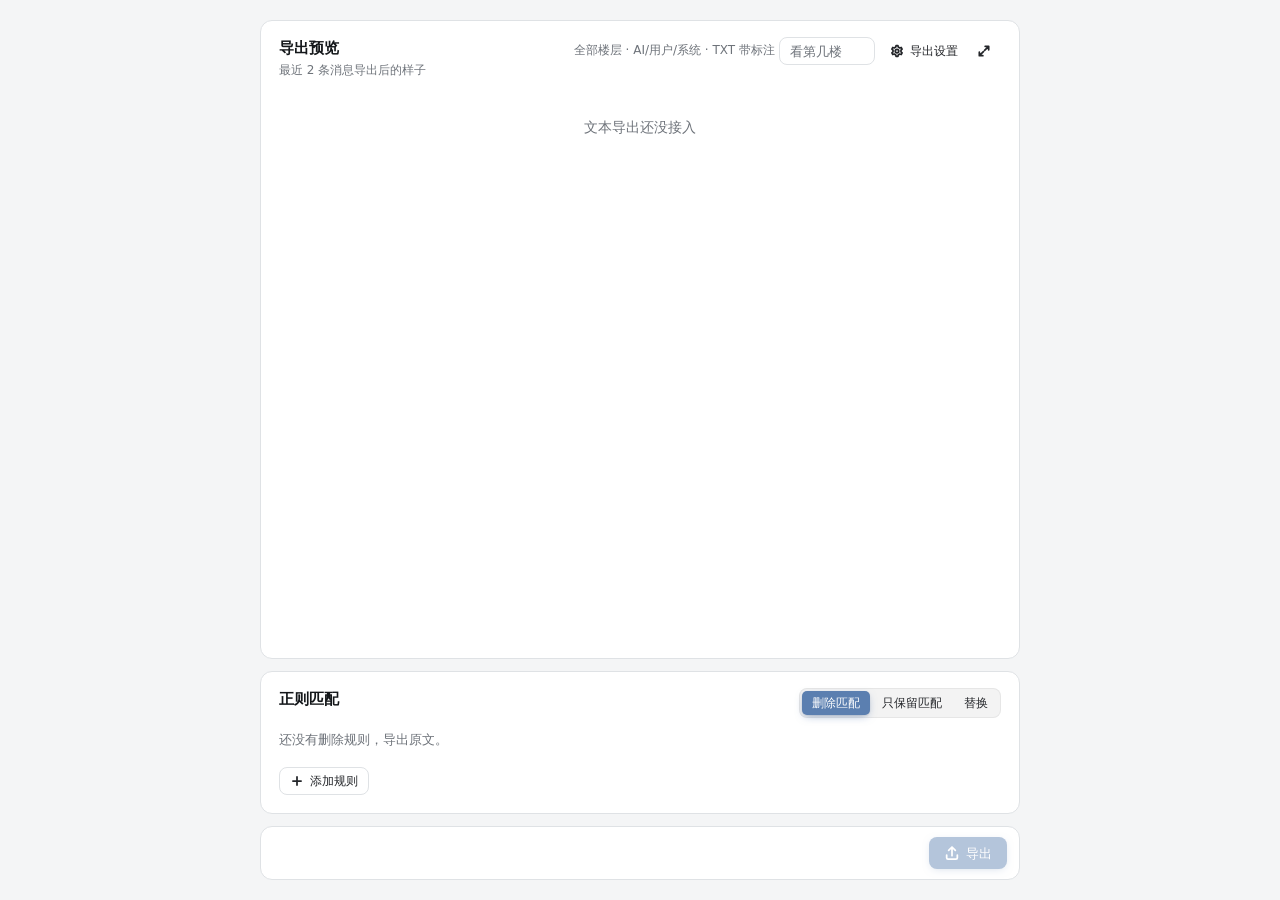
==== src/ui/page/index.html @ 63209c2e "整理标签抽屉可以拖动调整高度 - 底部抽屉新增 resizable：拖顶上的小横条调高度，最矮 30%、最高 85% - 整理标签抽屉打开时为半页高度  Co-Authored-By: Claude " ====
<!doctype html>
<html lang="zh-CN" class="yakit-scope">
<head>
  <meta charset="utf-8">
  <meta name="viewport" content="width=device-width, initial-scale=1">
  <title>纪实面板</title>
  <link rel="stylesheet" href="../components/themes.css">
  <!-- iframe 是独立沙盒，组件要用普通 script 引入 -->
  <script src="../components/scrollbar.js"></script>
  <script src="../components/segmented.js"></script>
  <script src="../components/card.js"></script>
  <script src="../components/drawer.js"></script>
  <script src="../components/icon.js"></script>
  <script src="../components/button.js"></script>
  <script src="../components/input.js"></script>
  <script src="../components/switch.js"></script>
  <script src="../components/select.js"></script>
  <script src="../components/collapse.js"></script>
  <script src="../components/error-log.js"></script>
  <script src="../components/toast.js"></script>
  <script src="../components/modal.js"></script>
  <script src="../components/theme-list.js"></script>
  <link rel="stylesheet" href="style.css">
  <link rel="stylesheet" href="export.css">
  <link rel="stylesheet" href="polish.css">
  <link rel="stylesheet" href="settings.css">
  <link rel="stylesheet" href="notice.css">
  <link rel="stylesheet" href="preset.css">
  <link rel="stylesheet" href="api.css">
  <link rel="stylesheet" href="demo.css">
</head>
<body>
  <main>
    <!-- ========== 页签：文本导出 ========== -->
    <div data-page="export" class="export-page">
      <!-- 主要内容：导出预览 -->
      <yakit-card class="preview-card" id="preview-card" title="导出预览" subtitle="最近 2 条消息导出后的样子">
        <!-- 导出设置入口和当前设置摘要，放在预览标题同一行 -->
        <div slot="extra" class="preview-extra">
          <span class="export-summary" id="export-summary"></span>
          <yakit-input id="preview-floor" class="preview-floor" type="number" size="sm" placeholder="看第几楼" aria-label="预览第几楼"></yakit-input>
          <yakit-button id="export-settings" size="sm" variant="ghost" icon="../icons/settings.svg">导出设置</yakit-button>
          <yakit-button id="preview-expand" size="sm" variant="ghost" icon="../icons/expand.svg" aria-label="查看全部楼层的导出预览"></yakit-button>
        </div>
        <div id="preview-body"></div>
      </yakit-card>

      <!-- 紧跟其下：正则匹配 -->
      <yakit-card class="rule-card" id="rule-card" title="正则匹配">
        <yakit-segmented slot="extra" id="rule-mode" size="sm" aria-label="匹配方式" value="delete">
          <option value="delete">删除匹配</option>
          <option value="keep">只保留匹配</option>
          <option value="replace">替换</option>
        </yakit-segmented>
        <div class="tag-scan" id="tag-scan" hidden>
          <span class="tag-scan-label">标签</span>
          <span class="tag-scan-state" id="tag-scan-state"></span>
          <yakit-button id="tag-open" size="sm" variant="ghost">整理标签</yakit-button>
        </div>
        <p class="field-note stack-note" id="stack-note" hidden></p>
        <p class="rule-empty" id="rule-empty">还没有规则，导出原文。</p>
        <div class="rule-list" id="rule-list"></div>
        <div class="btn-row rule-add">
          <yakit-button id="rule-add" size="sm" icon="../icons/plus.svg">添加规则</yakit-button>
          <yakit-button id="ai-open" size="sm" icon="../icons/sparkle.svg" hidden>AI 辅助</yakit-button>
          <span class="card-extra" id="rule-count"></span>
        </div>
      </yakit-card>

      <!-- 底部操作条 -->
      <div class="export-bar">
        <!-- 预设：不切页签就能换；改了规则或设置后点「更新预设」存回当前预设 -->
        <div class="export-preset" id="export-preset" hidden>
          <yakit-select id="export-preset-select" size="sm" multiple multi-label="{n} 套叠加" placeholder="不使用预设" aria-label="导出预设"></yakit-select>
          <yakit-button id="export-preset-save" size="sm" disabled>更新预设</yakit-button>
        </div>
        <yakit-button id="export-go" variant="primary" icon="../icons/ouput.svg">导出</yakit-button>
      </div>
    </div>

    <!-- ========== 页签：润色 ========== -->
    <div data-page="polish" class="polish-page" hidden>
      <!-- 主要内容：按段显示原文和润色后的文字 -->
      <yakit-card class="polish-card" id="polish-card" title="润色结果">
        <div slot="extra" class="preview-extra">
          <span class="export-summary" id="polish-summary"></span>
          <yakit-button id="polish-settings" size="sm" variant="ghost" icon="../icons/settings.svg">润色设置</yakit-button>
        </div>
        <div class="polish-toolbar" id="polish-toolbar" hidden>
          <span class="polish-context" id="polish-context"></span>
          <yakit-segmented id="polish-view" size="sm" aria-label="显示哪种文字" value="polished">
            <option value="polished">润色后</option>
            <option value="original">原文</option>
          </yakit-segmented>
        </div>
        <div class="notice is-warning" id="polish-chat-notice" role="status" hidden>
          <svg width="14" height="14" viewBox="0 0 24 24" fill="none" stroke="currentColor" stroke-width="2" stroke-linecap="round" stroke-linejoin="round" aria-hidden="true"><path d="M12 4 2.8 19.5h18.4Z"/><path d="M12 10v4M12 17h.01"/></svg>
          <span></span>
        </div>
        <div class="polish-new" id="polish-new" hidden>
          <span class="field-note" id="polish-new-text"></span>
          <yakit-button id="polish-new-go" size="sm" icon="../icons/sparkle.svg">润色新增部分</yakit-button>
        </div>
        <div class="polish-list" id="polish-list"></div>
      </yakit-card>

      <!-- 底部操作条：进度 + 开始 / 停止 + 导出 -->
      <div class="export-bar polish-bar">
        <div class="polish-progress">
          <span class="polish-progress-text" id="polish-progress-text"></span>
          <div class="polish-progress-track" id="polish-progress-track" role="progressbar" aria-label="润色进度" aria-valuemin="0" aria-valuemax="100" hidden>
            <div class="polish-progress-fill" id="polish-progress-fill"></div>
          </div>
        </div>
        <div class="btn-row polish-actions">
          <yakit-button id="polish-select-clear" variant="ghost" hidden>取消选择</yakit-button>
          <yakit-button id="polish-run" variant="primary" icon="../icons/sparkle.svg" disabled>开始润色</yakit-button>
          <yakit-button id="polish-export" icon="../icons/ouput.svg" disabled>导出</yakit-button>
        </div>
      </div>
    </div>

    <!-- ========== 页签：设置 ========== -->
    <!-- 一级项目点开在原地往下展开；同一时间只展开一项，页面保持简短 -->
    <div data-page="settings" hidden>
      <div class="settings-list">
        <yakit-collapse id="set-update" title="更新" icon="../icons/input.svg" hidden>
          <div class="setting-field">
            <span class="setting-label">更新纪实插件</span>
            <div class="btn-row update-actions">
              <yakit-button id="notice-open" hidden>更新公告</yakit-button>
              <yakit-button id="update-go">检查更新</yakit-button>
            </div>
          </div>
          <p class="field-note">从仓库拉取纪实的最新版本，只更新本插件。<br>更新完成后会自动刷新网页。</p>
          <div class="notice" id="update-error" role="alert" hidden>
            <svg width="14" height="14" viewBox="0 0 24 24" fill="none" stroke="currentColor" stroke-width="2" stroke-linecap="round" stroke-linejoin="round" aria-hidden="true"><circle cx="12" cy="12" r="9"/><path d="M12 7.5v5.5M12 16.5h.01"/></svg>
            <span></span>
          </div>
        </yakit-collapse>
        <yakit-collapse id="set-theme" title="主题">
          <div class="setting-field">
            <span class="setting-label">切换方式</span>
            <yakit-segmented id="theme-switch-mode" size="sm" aria-label="主题切换方式" value="auto">
              <option value="auto">自动</option>
              <option value="icon">图标</option>
              <option value="select">下拉框</option>
            </yakit-segmented>
          </div>
          <p class="field-note" id="theme-switch-note">选主题时显示插画还是下拉框。<br>建议选自动：电脑看插画，手机用下拉框。</p>
          <div class="themes" id="themes" role="radiogroup" aria-label="主题"></div>
          <yakit-select id="theme-select" aria-label="主题" hidden></yakit-select>
        </yakit-collapse>
        <yakit-collapse id="set-nav" title="导航栏位置" icon="../icons/menu.svg">
          <div class="setting-field">
            <span class="setting-label">显示位置</span>
            <yakit-segmented id="nav-mode" size="sm" aria-label="导航栏位置" value="auto">
              <option value="auto">自动</option>
              <option value="top">上方</option>
              <option value="bottom">下方</option>
            </yakit-segmented>
          </div>
          <p class="field-note">页签放在顶部还是底部。<br>建议选自动：电脑放上方，手机放下方。</p>
        </yakit-collapse>
        <!-- 组件示例：开发时对照用，平时隐藏；浏览器里 localStorage 的 yakit-demo 设为 on 才显示 -->
        <yakit-collapse id="set-demo" title="组件示例" summary="按钮、输入框、开关等" icon="../icons/folder.svg" link hidden></yakit-collapse>
        <yakit-collapse id="set-errors" title="报错记录" icon="../icons/bell.svg">
          <p class="field-note error-log-note">纪实最近出过的错，最多保留 50 条。<br>反馈问题时点「复制全部」，把内容发给作者。</p>
          <div class="error-log" id="error-log"></div>
          <p class="list-empty" id="error-log-empty">还没有报错。</p>
          <div class="btn-row error-log-actions" id="error-log-actions">
            <yakit-button id="error-log-copy" size="sm" icon="../icons/copy.svg">复制全部</yakit-button>
            <yakit-button id="error-log-clear" size="sm" variant="ghost" icon="../icons/trash.svg">清空</yakit-button>
          </div>
        </yakit-collapse>
      </div>
    </div>

    <!-- ========== 页签：预设 ========== -->
    <div data-page="preset" class="preset-page" hidden>
      <!-- 备份：预设卡片上方单独一行 -->
      <div class="btn-row backup-actions">
        <yakit-button id="backup-export" icon="../icons/ouput.svg">备份全部</yakit-button>
        <yakit-button id="backup-restore" icon="../icons/input.svg">从备份恢复</yakit-button>
      </div>
      <!-- 主要内容：预设列表 -->
      <yakit-card class="preset-card" id="preset-card" title="预设" subtitle="保存导出页的规则、消息类型和格式">
        <yakit-segmented slot="extra" id="preset-kind" size="sm" aria-label="预设类别" value="export">
          <option value="export">导出预设</option>
          <option value="style">文风预设</option>
        </yakit-segmented>
        <!-- 导出预设 -->
        <div id="preset-export-section">
          <div class="choice-list" id="preset-list" role="list"></div>
          <p class="list-empty" id="preset-empty" hidden></p>
          <div class="btn-row list-add" id="preset-actions">
            <yakit-button id="preset-import" size="sm" variant="ghost" icon="../icons/input.svg">导入</yakit-button>
            <yakit-button id="preset-create" size="sm" variant="primary" icon="../icons/plus.svg">存为新预设</yakit-button>
          </div>
        </div>
        <!-- 文风预设 -->
        <div id="preset-style-section" hidden>
          <div class="choice-list" id="style-list" role="list"></div>
          <p class="list-empty" id="style-empty" hidden></p>
          <div class="btn-row list-add" id="style-actions">
            <yakit-button id="style-import" size="sm" variant="ghost" icon="../icons/input.svg">导入</yakit-button>
            <yakit-button id="style-create" size="sm" variant="primary" icon="../icons/plus.svg">新建文风</yakit-button>
          </div>
        </div>
      </yakit-card>

      <input type="file" id="preset-file" hidden>
      <input type="file" id="style-file" hidden>
    </div>

    <!-- ========== 页签：API 管理 ========== -->
    <!-- 折叠项：点一行在原地展开编辑，行尾灰字写当前状态；同一时间只展开一项 -->
    <div data-page="api" class="api-page" hidden>
      <div class="settings-list">
        <yakit-collapse id="api-entry-profiles" title="API 配置" icon="../icons/link.svg">
          <p class="field-note api-section-note">纪实的 AI 功能用哪个接口</p>
          <div class="choice-list" id="api-list" role="list"></div>
          <p class="list-empty" id="api-unavailable" hidden>API 管理还没接入</p>
          <div class="btn-row list-add" id="api-actions">
            <yakit-button id="api-create" size="sm" variant="primary" icon="../icons/plus.svg">新建配置</yakit-button>
          </div>
        </yakit-collapse>
        <yakit-collapse id="api-entry-prompts" title="自定义提示词" icon="../icons/edit.svg">
          <p class="field-note api-section-note">发给 AI 的提示词，每一类可以存好几条，点一条就是用它</p>
          <yakit-segmented id="prompt-kind" size="sm" block value="jailbreak" aria-label="提示词类型">
            <option value="jailbreak">破限词</option>
            <option value="regex">正则助手</option>
            <option value="polish">润色助手</option>
          </yakit-segmented>
          <div class="prompt-card" id="prompt-card">
              <div class="choice-list prompt-fixed" id="prompt-list" role="list"></div>
          </div>
          <div class="btn-row list-add" id="prompt-actions">
            <yakit-button id="prompt-create" size="sm" variant="primary" icon="../icons/plus.svg">新建提示词</yakit-button>
          </div>
        </yakit-collapse>
        <yakit-collapse id="api-entry-assistants" title="助手" icon="../icons/sparkle.svg" hidden>
          <p class="field-note api-section-note">各个 AI 功能用哪个接口</p>
          <div class="assistant-card" id="assistant-card" hidden>
              <div class="setting-field">
                <span class="setting-label">正则助手</span>
                <yakit-select size="sm" data-kind="regex" aria-label="正则助手用的接口"></yakit-select>
              </div>
              <div class="setting-field sub-field">
                <span class="setting-label">破限词</span>
                <yakit-select size="sm" data-jailbreak="regex" aria-label="正则助手用哪条破限词"></yakit-select>
              </div>
              <div class="setting-field sub-field">
                <span class="setting-label">提示词</span>
                <yakit-select size="sm" data-rules="regex" aria-label="正则助手用哪条提示词"></yakit-select>
              </div>
              <div class="sampling-grid" data-kind="regex">
                <label class="sampling-cell"><span class="setting-label">温度</span><yakit-input type="number" size="sm" data-param="temperature" placeholder="不设置" aria-label="正则助手温度"></yakit-input></label>
                <label class="sampling-cell"><span class="setting-label">Top P</span><yakit-input type="number" size="sm" data-param="topP" placeholder="不设置" aria-label="正则助手Top P"></yakit-input></label>
                <label class="sampling-cell"><span class="setting-label">Top K</span><yakit-input type="number" size="sm" data-param="topK" placeholder="不设置" aria-label="正则助手Top K"></yakit-input></label>
                <label class="sampling-cell"><span class="setting-label">频率惩罚</span><yakit-input type="number" size="sm" data-param="frequencyPenalty" placeholder="不设置" aria-label="正则助手频率惩罚"></yakit-input></label>
                <label class="sampling-cell"><span class="setting-label">存在惩罚</span><yakit-input type="number" size="sm" data-param="presencePenalty" placeholder="不设置" aria-label="正则助手存在惩罚"></yakit-input></label>
              </div>
              <p class="field-note">文本导出页「AI 辅助」生成规则时用。<br>破限词和提示词选「跟随使用中」时，跟着「自定义提示词」里正在用的那条走。</p>
              <div class="btn-row assistant-reset"><yakit-button data-reset="regex">重置</yakit-button></div>
              <div class="setting-field request-gap">
                <span class="setting-label">润色助手</span>
                <yakit-select size="sm" data-kind="polish" aria-label="润色助手用的接口"></yakit-select>
              </div>
              <div class="setting-field sub-field">
                <span class="setting-label">破限词</span>
                <yakit-select size="sm" data-jailbreak="polish" aria-label="润色助手用哪条破限词"></yakit-select>
              </div>
              <div class="setting-field sub-field">
                <span class="setting-label">提示词</span>
                <yakit-select size="sm" data-rules="polish" aria-label="润色助手用哪条提示词"></yakit-select>
              </div>
              <div class="sampling-grid" data-kind="polish">
                <label class="sampling-cell"><span class="setting-label">温度</span><yakit-input type="number" size="sm" data-param="temperature" placeholder="不设置" aria-label="润色助手温度"></yakit-input></label>
                <label class="sampling-cell"><span class="setting-label">Top P</span><yakit-input type="number" size="sm" data-param="topP" placeholder="不设置" aria-label="润色助手Top P"></yakit-input></label>
                <label class="sampling-cell"><span class="setting-label">Top K</span><yakit-input type="number" size="sm" data-param="topK" placeholder="不设置" aria-label="润色助手Top K"></yakit-input></label>
                <label class="sampling-cell"><span class="setting-label">频率惩罚</span><yakit-input type="number" size="sm" data-param="frequencyPenalty" placeholder="不设置" aria-label="润色助手频率惩罚"></yakit-input></label>
                <label class="sampling-cell"><span class="setting-label">存在惩罚</span><yakit-input type="number" size="sm" data-param="presencePenalty" placeholder="不设置" aria-label="润色助手存在惩罚"></yakit-input></label>
              </div>
              <p class="field-note">润色页改写文字时用。<br>选「跟随使用中」时，跟着上面列表里正在用的配置走。</p>
              <div class="btn-row assistant-reset"><yakit-button data-reset="polish">重置</yakit-button></div>
          </div>
        </yakit-collapse>
        <yakit-collapse id="api-entry-request" title="参数" icon="../icons/settings.svg" hidden>
          <p class="field-note api-section-note">所有 AI 请求共用</p>
          <div class="request-card" id="request-card" hidden>
              <div class="setting-field">
                <span class="setting-label">超时时间</span>
                <div class="request-timeout">
                  <yakit-input id="request-timeout" type="number" size="sm" aria-label="超时时间（秒）" placeholder="360"></yakit-input>
                  <span class="request-unit">秒</span>
                </div>
              </div>
              <p class="field-note">等这么久还没回复就结束这次请求。<br>建议 360 秒，模型慢或文字很长时再调大。</p>
              <div class="setting-field request-gap">
                <span class="setting-label">自动重试</span>
                <yakit-segmented id="request-retries" size="sm" aria-label="自动重试次数" value="1">
                  <option value="0">不重试</option>
                  <option value="1">1 次</option>
                  <option value="2">2 次</option>
                  <option value="3">3 次</option>
                </yakit-segmented>
              </div>
              <p class="field-note">回复里读不到结果时自动再请求，超时和连不上不重试。<br>建议 1 次，每次重试都会再消耗额度。</p>
          </div>
        </yakit-collapse>
      </div>
    </div>
  </main>

  <!-- 文本导出：导出设置抽屉 -->
  <yakit-drawer id="export-drawer" title="导出设置" side="left">
    <section class="drawer-section">
      <h3>楼层范围</h3>
      <yakit-switch id="opt-all-floors" label="导出全部楼层"></yakit-switch>
      <div id="floor-range">
        <div class="range-inputs">
          <yakit-input id="opt-start" label="起始楼层" type="number" size="sm" placeholder="0"></yakit-input>
          <yakit-input id="opt-end" label="结束楼层" type="number" size="sm" placeholder="最后一楼"></yakit-input>
        </div>
      </div>
      <p class="field-note" id="floor-hint"></p>
    </section>

    <section class="drawer-section">
      <h3>消息类型</h3>
      <div class="drawer-rows">
        <yakit-switch id="opt-type-ai" label="AI 回复" description="角色说的话"></yakit-switch>
        <yakit-switch id="opt-type-user" label="用户台词" description="你发的消息"></yakit-switch>
        <yakit-switch id="opt-type-system" label="系统提示" description="系统消息和旁白（/sys）"></yakit-switch>
        <yakit-switch id="opt-include-hidden" label="包含隐藏的楼层" description="关掉后，在酒馆里隐藏过的楼层都不导出"></yakit-switch>
      </div>
      <div class="notice" id="type-warning" role="alert" hidden>
        <svg width="14" height="14" viewBox="0 0 24 24" fill="none" stroke="currentColor" stroke-width="2" stroke-linecap="round" stroke-linejoin="round" aria-hidden="true"><circle cx="12" cy="12" r="9"/><path d="M12 7.5v5.5M12 16.5h.01"/></svg>
        <span>请至少选择一种消息类型</span>
      </div>
    </section>

    <section class="drawer-section drawer-stack">
      <h3>导出格式</h3>
      <yakit-segmented id="opt-format" block aria-label="文件格式" value="txt">
        <option value="txt">TXT</option>
        <option value="md">Markdown</option>
        <option value="epub">EPUB</option>
        <option value="jsonl">酒馆聊天</option>
      </yakit-segmented>
      <yakit-segmented id="opt-labels" block aria-label="内容格式" value="with">
        <option value="with">带类别标注</option>
        <option value="plain">仅正文</option>
      </yakit-segmented>
      <yakit-switch id="opt-illustrated" label="插画小说" hidden></yakit-switch>
      <p class="field-note" id="opt-jsonl-note" hidden>导出成酒馆能直接导入的聊天文件，正文按规则清洗，其他信息原样保留。<br>建议先导出一份，导入后可以反复清洗。</p>
      <figure class="format-example" id="format-example" aria-label="导出效果示例">
        <figcaption>示例</figcaption>
        <pre id="format-example-text"></pre>
      </figure>
    </section>

    <section class="drawer-section">
      <h3>文件名</h3>
      <yakit-input id="opt-file-name" size="sm" placeholder="不填就用角色名加日期"></yakit-input>
    </section>

    <yakit-button slot="footer" id="export-drawer-done" variant="primary">完成</yakit-button>
  </yakit-drawer>

  <!-- 文本导出：标签（识别楼层 + 嵌套结构 + 每个标签怎么处理） -->
  <yakit-drawer id="tag-drawer" title="标签" side="bottom" resizable>
    <section class="drawer-section">
      <div class="tag-range">
        <yakit-input id="tag-from" type="number" size="sm" placeholder="第一层" aria-label="识别起始楼层"></yakit-input>
        <span class="tag-range-to">到</span>
        <yakit-input id="tag-to" type="number" size="sm" placeholder="最后一层" aria-label="识别结束楼层"></yakit-input>
        <yakit-button id="tag-rescan" size="sm">重新识别</yakit-button>
      </div>
      <p class="field-note">不填就识别全部楼层。<br>楼层多时识别要等一会儿。</p>
    </section>
    <div class="tag-tree" id="tag-tree" role="list"></div>
    <p class="list-empty" id="tag-tree-empty" hidden>这些楼层里没有识别到标签。</p>
    <section class="drawer-section">
      <div class="tag-manual">
        <yakit-input id="tag-manual" size="sm" placeholder="输入标签名" aria-label="手动添加标签"></yakit-input>
        <yakit-button id="tag-manual-add" size="sm" icon="../icons/plus.svg">加到列表</yakit-button>
      </div>
      <p class="field-note">没识别到的标签可以自己加。<br>加进来后和识别到的一样选怎么处理。</p>
    </section>
    <div slot="footer" class="tag-footer">
      <span class="card-extra" id="tag-plan-count"></span>
      <yakit-button id="tag-done" variant="primary">完成</yakit-button>
    </div>
  </yakit-drawer>

  <!-- 文本导出：放大查看导出预览 -->
  <yakit-drawer id="preview-drawer" title="导出预览" width="760">
    <p class="field-note preview-drawer-note" id="preview-drawer-note"></p>
    <div class="preview-drawer-body" id="preview-drawer-body"></div>
  </yakit-drawer>

  <!-- 文本导出：AI 辅助生成正则规则 -->
  <yakit-drawer id="ai-drawer" title="AI 辅助">
    <p class="ai-context" id="ai-context"></p>
    <section class="drawer-section drawer-stack">
      <yakit-input id="ai-request" label="想删掉或保留什么" required multiline rows="6" maxlength="500" placeholder="例如：去掉每条消息末尾的状态栏" hint="会把最近一条 AI 回复的原文发给模型参考。"></yakit-input>
      <p class="field-note" id="ai-mode-note"></p>
      <div class="btn-row">
        <yakit-button id="ai-generate" variant="primary" icon="../icons/sparkle.svg" disabled>生成规则</yakit-button>
        <span class="card-extra" id="ai-chat-note"></span>
      </div>
      <div class="notice" id="ai-error" role="alert" hidden>
        <svg width="14" height="14" viewBox="0 0 24 24" fill="none" stroke="currentColor" stroke-width="2" stroke-linecap="round" stroke-linejoin="round" aria-hidden="true"><circle cx="12" cy="12" r="9"/><path d="M12 7.5v5.5M12 16.5h.01"/></svg>
        <span></span>
      </div>
    </section>

    <section class="drawer-section" id="ai-result" hidden>
      <h3>生成的规则</h3>
      <div class="ai-rules" id="ai-rules"></div>
      <h3 class="ai-preview-title">加上这些规则后的样子</h3>
      <div class="ai-preview" id="ai-preview"></div>
    </section>

    <div slot="footer" class="btn-row drawer-footer">
      <yakit-button id="ai-close" class="footer-cancel">关闭</yakit-button>
      <yakit-button id="ai-regenerate" hidden>重新生成</yakit-button>
      <yakit-button id="ai-apply" variant="primary" hidden>添加到规则</yakit-button>
    </div>
  </yakit-drawer>

  <!-- 润色：润色设置抽屉 -->
  <yakit-drawer id="polish-drawer" title="润色设置" side="left">
    <div class="polish-lock" id="polish-lock" hidden>
      <p class="field-note" id="polish-lock-note"></p>
    </div>

    <section class="drawer-section">
      <div class="setting-field">
        <span class="setting-label">导出预设</span>
        <yakit-select id="polish-preset" size="sm" aria-label="用哪套导出预设" data-lock></yakit-select>
      </div>
      <p class="field-note polish-preset-summary" id="polish-preset-summary"></p>
      <p class="field-note">消息类型、正则规则和导出格式都用这套预设。<br>润色导出只包含正文，不加类别标注。</p>
      <div class="setting-field polish-style-row">
        <span class="setting-label">文风</span>
        <yakit-select id="polish-style" size="sm" aria-label="用哪套文风"></yakit-select>
      </div>
      <p class="field-note">文风预设在预设页管理。<br>换文风不影响已有结果，之后的润色按新文风。</p>
      <yakit-switch id="polish-world-info" class="polish-world-info" label="携带世界书"></yakit-switch>
    </section>

    <section class="drawer-section polish-task">
      <h3>本次任务</h3>
      <p class="field-note polish-task-off" id="polish-task-off" hidden>本次任务还没接入</p>
      <yakit-input id="polish-request" label="补充要求" multiline rows="3" placeholder="不填就只按文风润色"></yakit-input>
      <div class="polish-ref-block">
        <span class="setting-label">参考材料</span>
        <div class="polish-ref-list" id="polish-ref-list"></div>
        <div class="btn-row">
          <yakit-button id="polish-ref-add" size="sm" icon="../icons/plus.svg">添加参考</yakit-button>
        </div>
      </div>
      <p class="field-note">按聊天保存，下次开始、继续或重做时生效。<br>参考材料只帮助学写法、理解前情，不会写进结果。</p>
    </section>

    <section class="drawer-section">
      <h3>楼层范围</h3>
      <yakit-switch id="polish-all-floors" label="润色全部楼层" data-lock></yakit-switch>
      <div id="polish-floor-range">
        <div class="range-inputs">
          <yakit-input id="polish-start" label="起始楼层" type="number" size="sm" placeholder="0" data-lock></yakit-input>
          <yakit-input id="polish-end" label="结束楼层" type="number" size="sm" placeholder="最后一楼" data-lock></yakit-input>
        </div>
      </div>
      <p class="field-note" id="polish-floor-hint"></p>
    </section>

    <section class="drawer-section">
      <h3>每次发送</h3>
      <yakit-segmented id="polish-chunk-mode" block aria-label="每次发送几层楼" value="balanced" data-lock-inert>
        <option value="fewer">省次数</option>
        <option value="balanced">均衡</option>
        <option value="quality">重质量</option>
        <option value="custom">自定义</option>
      </yakit-segmented>
      <div class="setting-field polish-chunk-custom" id="polish-chunk-row" hidden>
        <span class="setting-label">每次楼层</span>
        <div class="request-timeout">
          <yakit-input id="polish-chunk" type="number" size="sm" aria-label="每次楼层" placeholder="10" data-lock></yakit-input>
          <span class="request-unit">层</span>
        </div>
      </div>
      <p class="field-note">按次计费选省次数，按量计费选重质量。<br>一次楼层越多越容易被截断，截断后会自动接着写。</p>
      <div class="notice" id="polish-chunk-error" role="alert" hidden>
        <svg width="14" height="14" viewBox="0 0 24 24" fill="none" stroke="currentColor" stroke-width="2" stroke-linecap="round" stroke-linejoin="round" aria-hidden="true"><circle cx="12" cy="12" r="9"/><path d="M12 7.5v5.5M12 16.5h.01"/></svg>
        <span></span>
      </div>
    </section>

    <section class="drawer-section">
      <h3>文件名</h3>
      <yakit-input id="polish-file-name" size="sm" placeholder="不填就用角色名加日期"></yakit-input>
    </section>

    <div slot="footer" class="btn-row polish-drawer-footer">
      <yakit-button id="polish-clear" variant="ghost">重置</yakit-button>
      <yakit-button id="polish-drawer-done" variant="primary">完成</yakit-button>
    </div>
  </yakit-drawer>

  <!-- API 管理：新建 / 编辑副 API 配置 -->
  <yakit-drawer id="api-drawer" title="新建配置">
    <section class="drawer-section drawer-stack">
      <yakit-input id="api-name" label="名称" required maxlength="64" placeholder="例如 DeepSeek"></yakit-input>
      <yakit-input id="api-url" label="服务地址" required type="url" placeholder="https://api.example.com/v1" autocomplete="off"></yakit-input>
      <yakit-input id="api-key" label="密钥" type="password" revealable placeholder="本地模型可以不填" autocomplete="off"></yakit-input>
      <div class="api-model-row">
        <yakit-input id="api-model" label="模型名称" required placeholder="例如 deepseek-chat" autocomplete="off"></yakit-input>
        <yakit-button id="api-fetch-models" size="sm" icon="../icons/search.svg">获取模型</yakit-button>
      </div>
      <yakit-select id="api-model-select" searchable size="sm" aria-label="获取到的模型" placeholder="从获取到的模型里选" hidden></yakit-select>
    </section>

    <section class="drawer-section">
      <div class="setting-field">
        <span class="setting-label">供应商类型</span>
        <yakit-segmented id="api-provider" size="sm" aria-label="供应商类型" value="auto">
          <option value="auto">自动判断</option>
          <option value="openai">openai</option>
          <option value="local">local</option>
        </yakit-segmented>
      </div>
      <p class="field-note">决定按哪种接口连接。<br>建议选自动判断：本机和内网地址算 local，其余算 openai。</p>
    </section>

    <section class="drawer-section">
      <div class="setting-field">
        <span class="setting-label">测试连接</span>
        <yakit-button id="api-test" size="sm">测试连接</yakit-button>
      </div>
      <p class="field-note">用上面填写的内容试连一次，会消耗额度或次数！</p>
      <div class="notice" id="api-test-error" role="alert" hidden>
        <svg width="14" height="14" viewBox="0 0 24 24" fill="none" stroke="currentColor" stroke-width="2" stroke-linecap="round" stroke-linejoin="round" aria-hidden="true"><circle cx="12" cy="12" r="9"/><path d="M12 7.5v5.5M12 16.5h.01"/></svg>
        <span></span>
      </div>
      <div class="notice is-success" id="api-test-ok" role="status" hidden>
        <svg width="14" height="14" viewBox="0 0 24 24" fill="none" stroke="currentColor" stroke-width="2" stroke-linecap="round" stroke-linejoin="round" aria-hidden="true"><path d="m7.5 12.5 3 3 6-6.5"/><circle cx="12" cy="12" r="9"/></svg>
        <span></span>
      </div>
    </section>

    <div slot="footer" class="btn-row drawer-footer">
      <yakit-button id="api-drawer-cancel" class="footer-cancel">取消</yakit-button>
      <yakit-button id="api-drawer-save" variant="primary">保存</yakit-button>
    </div>
  </yakit-drawer>

  <!-- 预设：新建 / 编辑文风预设 -->
  <yakit-drawer id="style-drawer" title="新建文风">
    <section class="drawer-section drawer-stack">
      <yakit-input id="style-name" label="名称" required maxlength="64" placeholder="例如 轻小说"></yakit-input>
      <yakit-input id="style-text" label="文风要求" required multiline rows="10" placeholder="写你对文字风格的要求，例如：句子短一些，多写动作和神态"></yakit-input>
      <div class="btn-row">
        <yakit-button id="style-template" size="sm" variant="ghost" icon="../icons/plus.svg">插入模板</yakit-button>
      </div>
    </section>
    <p class="field-note">润色时合进 user 消息里，和本次任务一起发送。<br>在润色设置里选用哪一套文风。</p>
    <div slot="footer" class="btn-row drawer-footer">
      <yakit-button id="style-drawer-cancel" class="footer-cancel">取消</yakit-button>
      <yakit-button id="style-drawer-save" variant="primary">保存</yakit-button>
    </div>
  </yakit-drawer>

  <!-- API 管理：编辑固定提示词 -->
  <yakit-drawer id="prompt-drawer" title="编辑提示词">
    <p class="field-note" id="prompt-target-note"></p>
    <yakit-input id="prompt-name" label="名称" maxlength="30" placeholder="给这条提示词起个名字"></yakit-input>
    <section class="drawer-section">
      <yakit-input id="prompt-text" label="正文" multiline rows="12" placeholder="写下提示词内容"></yakit-input>
    </section>
    <div slot="footer" class="btn-row drawer-footer">
      <yakit-button id="prompt-drawer-cancel" class="footer-cancel">取消</yakit-button>
      <yakit-button id="prompt-drawer-reset" variant="ghost">恢复默认</yakit-button>
      <yakit-button id="prompt-drawer-save" variant="primary">保存</yakit-button>
    </div>
  </yakit-drawer>

  <!-- 设置：更新公告 -->
  <yakit-drawer id="notice-drawer" title="更新公告">
    <div id="notice-list"></div>
    <yakit-button slot="footer" id="notice-drawer-done" variant="primary">完成</yakit-button>
  </yakit-drawer>

  <!-- 组件示例：收在设置里的宽抽屉 -->
  <yakit-drawer id="demo-drawer" title="组件示例" width="760">
      <section class="section">
      <h2 class="section-title">按钮</h2>
      <yakit-card>
        <div class="demo-rows">
          <div>
            <p class="demo-label">三种样式：主操作（一块区域最多一个）/ 普通 / 只有文字</p>
            <div class="btn-row">
              <yakit-button variant="primary">开始导出</yakit-button>
              <yakit-button>预览</yakit-button>
              <yakit-button variant="ghost">取消</yakit-button>
            </div>
          </div>
          <div>
            <p class="demo-label">三种大小：小 / 中 / 大</p>
            <div class="btn-row">
              <yakit-button size="sm">小号</yakit-button>
              <yakit-button>中号</yakit-button>
              <yakit-button size="lg">大号</yakit-button>
            </div>
          </div>
          <div>
            <p class="demo-label">带图标 / 只有图标</p>
            <div class="btn-row">
              <yakit-button icon="../icons/plus.svg">新建规则</yakit-button>
              <yakit-button icon="../icons/ouput.svg">导入</yakit-button>
              <yakit-button variant="ghost" icon="../icons/edit.svg" aria-label="编辑"></yakit-button>
              <yakit-button variant="ghost" icon="../icons/trash.svg" aria-label="删除"></yakit-button>
            </div>
          </div>
          <div>
            <p class="demo-label">加载中 / 禁用（点「保存」试试加载效果）</p>
            <div class="btn-row">
              <yakit-button variant="primary" id="save-demo">保存</yakit-button>
              <yakit-button loading>加载中</yakit-button>
              <yakit-button disabled>不能点</yakit-button>
            </div>
          </div>
          <div>
            <p class="demo-label">撑满整行</p>
            <yakit-button variant="primary" size="lg" block icon="../icons/input.svg">下载导出文件</yakit-button>
          </div>
        </div>
      </yakit-card>
    </section>

    <section class="section">
      <h2 class="section-title">输入框</h2>
      <yakit-card>
        <div class="inputs">
          <yakit-input label="文件名" placeholder="不填就用角色名加日期" hint="说明小字写在这里"></yakit-input>
          <yakit-input label="搜索消息" placeholder="输入关键词" icon="../icons/search.svg" clearable value="妖精"></yakit-input>
          <yakit-input id="url-demo" label="接口地址" type="url" required placeholder="https://" value="api.example"
            hint="以 https:// 开头"></yakit-input>
          <yakit-input label="每页条数（小号）" type="number" size="sm" value="50"></yakit-input>
          <yakit-input class="wide" label="备注" multiline rows="3" maxlength="200"
            placeholder="写几句话，内容多了输入框会自动变高"></yakit-input>
          <yakit-input label="只读" readonly value="双色盒子-浅色毛玻璃"></yakit-input>
          <yakit-input label="禁用" disabled placeholder="现在不能填"></yakit-input>
        </div>
      </yakit-card>
    </section>

    <section class="section">
      <h2 class="section-title">开关</h2>
      <yakit-card>
        <div class="switch-list">
          <yakit-switch checked label="导出时去掉思维链" description="删掉 &lt;thinking&gt; 标签里的内容"></yakit-switch>
          <yakit-switch id="switch-demo" label="保留角色头像" description="关闭后导出文件更小"></yakit-switch>
          <div class="switch-row">
            <div class="switch-row-text">
              <div class="switch-row-title">开关放在右边（小号）</div>
              <div class="switch-row-note" id="switch-note">设置列表常用这种排法，当前：关</div>
            </div>
            <yakit-switch id="switch-right" size="sm" aria-label="示例开关"></yakit-switch>
          </div>
          <yakit-switch checked disabled label="禁用（打开）"></yakit-switch>
          <yakit-switch disabled label="禁用（关闭）"></yakit-switch>
        </div>
      </yakit-card>
    </section>

    <section class="section">
      <h2 class="section-title">下拉选择</h2>
      <yakit-card>
        <div class="inputs">
          <yakit-select id="select-demo" label="导出格式" value="md" hint="当前选择：Markdown">
            <option value="txt" description="纯文字，哪里都能打开">TXT</option>
            <option value="md" description="保留标题和粗体">Markdown</option>
            <option value="epub" description="适合在阅读器里看">EPUB</option>
            <option value="pdf" disabled description="还没做">PDF</option>
          </yakit-select>
          <yakit-select label="角色（可搜索、分组）" searchable placeholder="选择一个角色">
            <optgroup label="エロマンガ先生">
              <option value="sagiri">和泉纱雾</option>
              <option value="elf">山田妖精</option>
              <option value="muramasa">千寿村征</option>
              <option value="megumi">神野惠</option>
            </optgroup>
            <optgroup label="其他">
              <option value="masamune">和泉正宗</option>
              <option value="kyouka">和泉京香</option>
              <option value="tomoe">高砂智惠</option>
            </optgroup>
          </yakit-select>
          <yakit-select id="select-required" label="API 来源" required placeholder="请选择" error="请选择一个 API 来源">
            <option value="openai">OpenAI 兼容</option>
            <option value="claude">Claude</option>
            <option value="gemini">Gemini</option>
          </yakit-select>
          <yakit-select label="禁用" disabled value="a">
            <option value="a">现在不能选</option>
          </yakit-select>
        </div>
      </yakit-card>
    </section>

    <section class="section">
      <h2 class="section-title">分段选择器</h2>
      <yakit-card>
        <div class="field">
          <span class="field-label">导出格式</span>
          <div>
            <yakit-segmented id="format" value="md" aria-label="导出格式">
              <option value="txt">TXT</option>
              <option value="md">Markdown</option>
              <option value="epub">EPUB</option>
            </yakit-segmented>
            <p class="field-note" id="format-note">当前选择：Markdown</p>
          </div>
        </div>
        <div class="field">
          <span class="field-label">导出范围</span>
          <yakit-segmented block value="all" aria-label="导出范围">
            <option value="all">全部消息</option>
            <option value="recent">最近 50 条</option>
            <option value="custom">自定义</option>
          </yakit-segmented>
        </div>
        <div class="field">
          <span class="field-label">排序（小号）</span>
          <div>
            <yakit-segmented size="sm" value="asc" aria-label="排序">
              <option value="asc">正序</option>
              <option value="desc">倒序</option>
            </yakit-segmented>
          </div>
        </div>
      </yakit-card>
    </section>

    <section class="section">
      <h2 class="section-title">卡片</h2>
      <div class="cards">
        <yakit-card title="当前聊天" subtitle="和泉纱雾 · 今天 18:35">
          <div class="stat">128</div>
          <div class="muted">条消息可导出</div>
        </yakit-card>

        <yakit-card title="导出设置" subtitle="带底部按钮的卡片">
          <ul class="rows">
            <li><span>格式</span><span>Markdown</span></li>
            <li><span>范围</span><span>全部消息</span></li>
          </ul>
          <div slot="footer" class="btn-row">
            <yakit-button variant="ghost">重置</yakit-button>
            <yakit-button variant="primary">开始导出</yakit-button>
          </div>
        </yakit-card>

        <yakit-card id="rules-card" interactive title="正则规则" subtitle="可点击的卡片">
          <div class="stat">3</div>
          <div class="muted">条规则，点击在抽屉里查看</div>
        </yakit-card>
      </div>
    </section>

    <section class="section">
      <h2 class="section-title">抽屉</h2>
      <div class="btn-row">
        <yakit-button data-open="drawer-right">从右侧打开</yakit-button>
        <yakit-button data-open="drawer-left">从左侧打开</yakit-button>
        <yakit-button data-open="drawer-bottom">从底部打开</yakit-button>
      </div>
    </section>
  </yakit-drawer>

  <!-- 抽屉示例 -->
  <yakit-drawer id="drawer-right" title="正则规则">
    <div class="rule">
      <div class="rule-name">去掉思维链</div>
      <code>/&lt;thinking&gt;[\s\S]*?&lt;\/thinking&gt;/g</code>
    </div>
    <div class="rule">
      <div class="rule-name">合并多余空行</div>
      <code>/\n{3,}/g → \n\n</code>
    </div>
    <div class="rule">
      <div class="rule-name">去掉状态栏</div>
      <code>/&lt;status&gt;[\s\S]*?&lt;\/status&gt;/g</code>
    </div>
    <div slot="footer" class="btn-row drawer-footer">
      <yakit-button class="footer-cancel" data-close>取消</yakit-button>
      <yakit-button variant="primary" data-close>保存</yakit-button>
    </div>
  </yakit-drawer>

  <yakit-drawer id="drawer-left" title="左侧抽屉" side="left" width="320">
    <p>宽度可以用 width 属性调整，这个是 320。</p>
  </yakit-drawer>

  <yakit-drawer id="drawer-bottom" title="底部抽屉" side="bottom">
    <p>从底部弹出，适合手机上做快捷操作。顶上有一个小横条。</p>
    <yakit-segmented block value="md" aria-label="导出格式">
      <option value="txt">TXT</option>
      <option value="md">Markdown</option>
      <option value="epub">EPUB</option>
    </yakit-segmented>
    <div slot="footer" class="btn-row">
      <yakit-button variant="primary" data-close>确定</yakit-button>
    </div>
  </yakit-drawer>

  <script src="main.js"></script>
  <script src="settings.js"></script>
  <script src="notice.js"></script>
  <script src="export.js"></script>
  <script src="ai-rules.js"></script>
  <script src="polish.js"></script>
  <script src="polish-task.js"></script>
  <script src="choice.js"></script>
  <script src="preset.js"></script>
  <script src="style-preset.js"></script>
  <script src="api.js"></script>
  <script src="demo.js"></script>
</body>
</html>
---- src/ui/components/themes.css ----
/**
 * 全局配色主题
 *
 * 生效范围：只在带 class="yakit-scope" 的元素里面生效，不会改动酒馆本身的颜色
 * 切换方式：在同一个元素上写 data-theme="fir" / "fig" / "olive" / "orange" / "miemie" / "neon" / "light" / "dark"
 *          「跟随ST」data-theme="tavern"，颜色由 src/ui/panel/tavern-theme.js 从酒馆美化里取，直接写在元素上
 * 不写 data-theme 时：跟随系统，浅色用「浅色」，深色用「深色」
 *
 * 用色规则见根目录 DESIGN.md
 */

/* ---------- 浅色（默认） ---------- */
.yakit-scope,
.yakit-scope[data-theme="light"] {
  --panel-bg: #F4F5F6;
  --card-bg: #FFFFFF;
  --divider: #DFE2E5;
  --text-title: #14171A;
  --text-body: #24262A;
  --text-muted: #6E737A;
  --primary: #46618A;
  --on-primary: #FFFFFF;
  --accent: #5B7FB0;
  --on-accent: #FFFFFF;

  --success: #2F8558;
  --warning: #A8731A;
  --danger: #B5433A;

  --card-shadow: none;
  --card-border: 1px solid var(--divider);

  color-scheme: light;
}

/* ---------- 深色 ---------- */
.yakit-scope[data-theme="dark"] {
  --panel-bg: #17181A;
  --card-bg: #202226;
  --divider: #2F3237;
  --text-title: #F2F3F5;
  --text-body: #E7E8EA;
  --text-muted: #9B9EA4;
  --primary: #6B84A8;
  --on-primary: #FFFFFF;
  --accent: #8FA9CC;
  --on-accent: #17181A;

  --success: #4CA97A;
  --warning: #E0A63C;
  --danger: #D4574B;

  --card-shadow: none;
  --card-border: 1px solid var(--divider);

  color-scheme: dark;
}

/* 没选主题时，系统是深色就用深色 */
@media (prefers-color-scheme: dark) {
  .yakit-scope:not([data-theme]) {
    --panel-bg: #17181A;
    --card-bg: #202226;
    --divider: #2F3237;
    --text-title: #F2F3F5;
    --text-body: #E7E8EA;
    --text-muted: #9B9EA4;
    --primary: #6B84A8;
    --on-primary: #FFFFFF;
    --accent: #8FA9CC;
    --on-accent: #17181A;

    --success: #4CA97A;
    --warning: #E0A63C;
    --danger: #D4574B;

    color-scheme: dark;
  }
}

/* ---------- 方案一【冷杉与海盐】浅底，极简理智 ---------- */
.yakit-scope[data-theme="fir"] {
  --panel-bg: #F8F9FA;
  --card-bg: #FFFFFF;
  --divider: #E4E9EC;
  --text-title: #1A252C;
  --text-body: #495861;
  --text-muted: #9AABB3;
  --primary: #233D4D;
  --on-primary: #FFFFFF;
  --accent: #7F9EA1;
  --on-accent: #1A252C;

  --success: #2F8558;
  --warning: #A8731A;
  --danger: #B5433A;

  --card-shadow: 0 12px 32px -4px rgba(35, 61, 77, 0.06);
  --card-border: 1px solid transparent;

  color-scheme: light;
}

/* ---------- 方案二【暮色无花果】浅底，温暖人文 ---------- */
.yakit-scope[data-theme="fig"] {
  --panel-bg: #FAF9F6;
  --card-bg: #FFFFFF;
  --divider: #E8E1D6;
  --text-title: #2E1E17;
  --text-body: #6B5B52;
  --text-muted: #A3958C;
  --primary: #5E3023;
  --on-primary: #FFFFFF;
  --accent: #C08552;
  --on-accent: #FAF8F5;

  --success: #2F8558;
  --warning: #A8731A;
  --danger: #B5433A;

  --card-shadow: 0 12px 32px -4px rgba(94, 48, 35, 0.05);
  --card-border: 1px solid transparent;

  color-scheme: light;
}

/* ---------- 方案三【橄榄岩与日光柠檬】浅底，静谧先锋 ---------- */
.yakit-scope[data-theme="olive"] {
  --panel-bg: #F4F5F0;
  --card-bg: #FFFFFF;
  --divider: #E2E5DC;
  --text-title: #141D18;
  --text-body: #4D5850;
  --text-muted: #8C978E;
  --primary: #1E2D24;
  --on-primary: #FFFFFF;
  --accent: #D8E874;
  --on-accent: #141D18;

  --success: #2F8558;
  --warning: #A8731A;
  --danger: #B5433A;

  --card-shadow: none;
  --card-border: 1px solid #E2E5DC;

  color-scheme: light;
}

/* ---------- 暖橙晨曦 浅底，温暖明亮（配色按插画取色拟定） ---------- */
.yakit-scope[data-theme="orange"] {
  --panel-bg: #FAF6F1;
  --card-bg: #FFFFFF;
  --divider: #EDE3D8;
  --text-title: #2B1D14;
  --text-body: #5E4B3E;
  --text-muted: #8C7869;
  --primary: #8A4B22;
  --on-primary: #FFFFFF;
  --accent: #E39A5B;
  --on-accent: #2B1D14;

  --success: #2F8558;
  --warning: #A8731A;
  --danger: #B5433A;

  --card-shadow: 0 12px 32px -4px rgba(138, 75, 34, 0.06);
  --card-border: 1px solid transparent;

  color-scheme: light;
}

/* ---------- 咩咩 深底，暗夜紫配赛博青（按咩咩工具箱视觉规范取色） ---------- */
.yakit-scope[data-theme="miemie"] {
  --panel-bg: #171320;
  --card-bg: #211A2D;
  --divider: #3E3150;
  --text-title: #F5EFFF;
  --text-body: #EEE8F8;
  --text-muted: #B5A7C8;
  --primary: #CBB5FF;
  --on-primary: #171320;
  --accent: #26D2BD;
  --on-accent: #0B0714;

  --success: #4CA97A;
  --warning: #E0A63C;
  --danger: #D4574B;

  --card-shadow: 0 12px 32px -8px rgba(0, 0, 0, 0.55), 0 0 22px rgba(136, 68, 255, 0.08);
  --card-border: 1px solid var(--divider);
  /* 卡片左右两边的青紫渐变竖条（咩咩的特色描边） */
  --card-edges: linear-gradient(180deg, #26D2BD, #8844FF), linear-gradient(180deg, #8844FF, #26D2BD);

  color-scheme: dark;
}

/* ---------- 霓虹夜城 深底，近黑配荧光黄，焦点用青色（赛博朋克风） ---------- */
.yakit-scope[data-theme="neon"] {
  --panel-bg: #0A0A0C;
  --card-bg: #141417;
  --divider: #2A2A30;
  --text-title: #F4F4F0;
  --text-body: #E4E4DE;
  --text-muted: #9C9C94;
  --primary: #00E5F0;
  --on-primary: #0A0A0C;
  --accent: #FCEE0A;
  --on-accent: #0A0A0C;

  --success: #4CA97A;
  --warning: #E0A63C;
  --danger: #D4574B;

  --card-shadow: none;
  --card-border: 1px solid var(--divider);

  color-scheme: dark;
}
---- src/ui/page/style.css ----
/* 面板页面公共样式：渲染在独立 iframe 里，酒馆的样式影响不到这里 */
/* 预留滚动条位置：内容变长出现滚动条时，页面宽度不变、不跳动 */
/* 手机上点任何东西都不闪蓝框（这个属性会往下继承，组件内部也跟着生效） */
html {
  overflow-y: scroll;
  -webkit-tap-highlight-color: transparent;
}

body {
  margin: 0;
  min-height: 100vh;
  padding: 20px;
  box-sizing: border-box;
  font: 14px/1.6 var(--yakit-font, system-ui, -apple-system, "PingFang SC", "Microsoft YaHei", sans-serif);
  background: var(--panel-bg);
  color: var(--text-body);
}
[hidden] { display: none !important; }
main { max-width: 760px; margin: 0 auto; }

.section + .section { margin-top: 28px; }
.section-title {
  margin: 0 0 12px;
  font-size: 13px;
  font-weight: 600;
  color: var(--text-muted);
}
.card-extra { font-size: 12px; line-height: 22px; color: var(--text-muted); white-space: nowrap; }
.btn-row { display: flex; flex-wrap: wrap; align-items: center; gap: 8px; }
/* 抽屉底部：取消（或关闭）留在最左边，主按钮在最右边 */
.btn-row.drawer-footer { flex: 1; justify-content: flex-end; }
.btn-row.drawer-footer .footer-cancel { margin-right: auto; }
.field-note { margin: 6px 0 0; font-size: 12px; color: var(--text-muted); }

/* 状态提示框：危险色 + 图标 + 文字 */
.notice {
  display: flex;
  align-items: flex-start;
  gap: 6px;
  margin-top: 8px;
  padding: 8px 10px;
  border-radius: 8px;
  font-size: 12px;
  color: var(--text-body);
  background: color-mix(in srgb, var(--danger) 9%, var(--card-bg));
  border: 1px solid color-mix(in srgb, var(--danger) 30%, transparent);
}
.notice svg { flex: none; margin-top: 2px; color: var(--danger); }
/* 成功提示框：成功色 + 图标 + 文字 */
.notice.is-success {
  background: color-mix(in srgb, var(--success) 9%, var(--card-bg));
  border-color: color-mix(in srgb, var(--success) 30%, transparent);
}
.notice.is-success svg { color: var(--success); }

@media (max-width: 600px) {
  body { padding: 12px; }
}

/* ---------- 选择列表（预设、API 配置、提示词）：一行一项，点左边切换，行尾是文字按钮和图标按钮 ---------- */
.choice-list { margin: -4px -8px; }
.choice-item {
  display: flex;
  align-items: center;
  gap: 6px;
  padding: 0 4px 0 0;
  border-radius: 8px;
  transition: background-color 0.15s ease;
}
.choice-item + .choice-item { margin-top: 2px; }
.choice-item:hover { background: color-mix(in srgb, var(--text-title) 4%, transparent); }
.choice-item.is-active { background: color-mix(in srgb, var(--text-title) 5%, transparent); }

.choice-main {
  display: flex;
  align-items: center;
  gap: 10px;
  flex: 1;
  min-width: 0;
  min-height: 44px;
  padding: 10px 8px;
  border: 0;
  border-radius: 8px;
  background: transparent;
  color: inherit;
  font: inherit;
  text-align: left;
  cursor: pointer;
}
.choice-item.is-active .choice-main { cursor: default; }
.choice-main:focus { outline: none; }
.choice-main:focus-visible { outline: 2px solid var(--primary); outline-offset: -2px; }

/* 正在使用的一项：点睛色小圆点；其他只留一圈淡边 */
.choice-dot {
  flex: none;
  width: 8px;
  height: 8px;
  border-radius: 50%;
  box-shadow: inset 0 0 0 1.5px var(--divider);
}
.choice-item.is-active .choice-dot { background: var(--accent); box-shadow: none; }

.choice-text { display: flex; flex-direction: column; min-width: 0; }
.choice-name,
.choice-summary { overflow: hidden; white-space: nowrap; text-overflow: ellipsis; }
.choice-name { font-size: 14px; font-weight: 500; line-height: 1.5; color: var(--text-title); }
.choice-item.is-active .choice-name { font-weight: 600; }
.choice-summary { font-size: 12px; line-height: 1.5; color: var(--text-muted); }

.choice-tools { display: flex; align-items: center; gap: 4px; flex: none; }
.choice-tools:empty { display: none; }
.choice-state { margin-right: 4px; font-size: 12px; color: var(--text-muted); white-space: nowrap; }
.choice-state:empty { display: none; }
.choice-ops { display: flex; align-items: center; gap: 2px; flex: none; }

.list-empty { margin: 4px 0; font-size: 13px; line-height: 1.7; color: var(--text-muted); }

@media (prefers-reduced-motion: reduce) { .choice-item { transition: none; } }

/* 手机：图标按钮在名字右上角；「使用中」不显示（看小圆点）；有改动时，行尾文字按钮换到名字下面一行 */
@media (max-width: 600px) {
  .choice-item { flex-wrap: wrap; align-items: flex-start; }
  .choice-ops { order: 1; gap: 0; padding-top: 6px; }
  .choice-ops yakit-button { --btn-height: 32px; --btn-icon: 18px; }
  .choice-tools { display: none; }
  .choice-item.is-modified { padding-bottom: 8px; }
  .choice-item.is-modified .choice-main { padding-bottom: 4px; }
  .choice-item.is-modified .choice-tools { display: flex; order: 2; flex-basis: 100%; box-sizing: border-box; padding: 0 4px 0 26px; }
  .choice-tools yakit-button { --btn-height: 34px; --btn-pad: 14px; --btn-font: 13px; }
  .choice-state { margin-right: auto; }
}
---- src/ui/page/export.css ----
/* 文本导出页 */
/* 电脑上一屏放下：预览占剩余高度，正则匹配和底部操作条按内容高度 */
.export-page {
  display: flex;
  flex-direction: column;
  gap: 12px;
  height: calc(100vh - 40px);
  min-height: 460px;
}
.export-page > yakit-card { flex: none; }
.export-page > .preview-card {
  flex: 1;
  min-height: 180px;
  display: flex;
  flex-direction: column;
}
.preview-card::part(body) {
  flex: 1;
  min-height: 0;
  overflow-y: auto;
  padding-top: 8px;
}

.preview-item + .preview-item { margin-top: 14px; padding-top: 14px; border-top: 1px dashed var(--divider); }
.preview-meta { margin-bottom: 4px; font-size: 12px; color: var(--text-muted); }
.preview-text { white-space: pre-wrap; overflow-wrap: anywhere; color: var(--text-body); }
/* 看不到的段落先不排版（高度按上次实际大小或估计值占位） */
.preview-chunk { content-visibility: auto; contain-intrinsic-size: auto 480px; }
.preview-text.is-empty, .preview-empty { color: var(--text-muted); }
.preview-empty { display: grid; place-items: center; height: 100%; min-height: 80px; }

/* 规则多了在框里滚动：四周留 4px，最上、最下一行和输入框聚焦光晕不被切掉 */
.rule-list {
  max-height: 148px;
  overflow-y: auto;
  margin: -4px;
  padding: 4px;
}
.rule-row { display: flex; align-items: flex-start; gap: 4px; }
.rule-row + .rule-row { margin-top: 8px; }
.rule-row yakit-input { flex: 1; min-width: 0; }
/* 替换规则：查找和替换为两个输入框，窄屏上下排 */
.rule-row.is-replace { flex-wrap: wrap; }
.rule-row.is-replace yakit-input { flex: 1 1 200px; }
/* 叠加多套预设时：规则只能看，卡片上写明原因 */
.stack-note { margin: 0 0 10px; }

/* 标签：卡片上只留一行入口，完整的处理方式在「整理标签」抽屉里 */
.tag-scan { display: flex; align-items: center; gap: 8px; margin-bottom: 10px; }
.tag-scan-label { flex: none; font-size: 12px; color: var(--text-muted); }
.tag-scan-state { flex: 1; min-width: 0; font-size: 12px; color: var(--text-muted); overflow: hidden; text-overflow: ellipsis; white-space: nowrap; }
#tag-open { flex: none; }

.rule-empty { margin: 0 0 8px; font-size: 13px; color: var(--text-muted); }
.rule-add { margin-top: 8px; }

/* AI 辅助抽屉 */
.ai-context { margin: 0 0 16px; font-size: 12px; line-height: 1.6; color: var(--text-muted); }
.ai-rules > * + * { margin-top: 8px; }
.ai-rule {
  padding: 8px 10px;
  border-radius: 8px;
  border: 1px solid var(--divider);
  background: color-mix(in srgb, var(--text-title) 3%, var(--card-bg));
}
.ai-rule code {
  display: block;
  font: 12px/1.5 ui-monospace, SFMono-Regular, Menlo, Consolas, monospace;
  color: var(--text-title);
  overflow-wrap: anywhere;
}
.ai-rule-note { margin-top: 2px; font-size: 12px; color: var(--text-body); }
.ai-rule-invalid { display: flex; align-items: flex-start; gap: 4px; margin-top: 4px; font-size: 12px; font-weight: 500; color: var(--danger); }
.ai-rule-invalid svg { flex: none; margin-top: 2px; }
.ai-rule-state { margin-top: 2px; font-size: 12px; color: var(--text-muted); }
.ai-preview-title { margin-top: 18px !important; }
.ai-preview {
  max-height: 260px;
  overflow-y: auto;
  padding: 8px 10px;
  border-radius: 8px;
  border: 1px solid var(--divider);
}

.export-bar > #export-go { margin-left: auto; }
.export-bar {
  display: flex;
  align-items: center;
  gap: 12px;
  flex: none;
  padding: 10px 12px 10px 8px;
  border-radius: 12px;
  border: var(--card-border);
  background: var(--card-bg);
  background-image: var(--card-edges, none);
  background-position: left top, right top;
  background-size: 3px 100%;
  background-repeat: no-repeat;
  box-shadow: var(--card-shadow);
}
.preview-extra { display: flex; align-items: center; gap: 4px; min-width: 0; }
.preview-floor { width: 96px; flex: none; }

/* 放大查看导出预览的宽抽屉 */
.preview-drawer-note { margin: 0 0 12px; }
.preview-drawer-body .preview-empty { min-height: 160px; }
.preview-sentinel { height: 1px; }
.export-summary {
  min-width: 0;
  overflow: hidden;
  font-size: 12px;
  color: var(--text-muted);
  white-space: nowrap;
  text-overflow: ellipsis;
}

/* 导出设置抽屉 */
.drawer-section + .drawer-section { margin-top: 22px; }
.drawer-section h3 { margin: 0 0 10px; font-size: 13px; font-weight: 600; color: var(--text-title); }
.drawer-rows > * { display: flex; padding: 8px 0; }
/* minmax(0, 1fr)：两个输入框平分宽度，不会被内容撑出抽屉 */
.range-inputs { display: grid; grid-template-columns: minmax(0, 1fr) minmax(0, 1fr); gap: 10px; margin-top: 6px; }
.drawer-stack > * + * { margin-top: 10px; }

/* 带类别标注 / 仅正文 的小示例卡片 */
.format-example {
  margin: 10px 0 0;
  padding: 10px 12px;
  border-radius: 8px;
  border: 1px solid var(--divider);
  background: color-mix(in srgb, var(--text-title) 3%, var(--card-bg));
}
.format-example figcaption {
  margin-bottom: 4px;
  font-size: 12px;
  color: var(--text-muted);
}
.format-example pre {
  margin: 0;
  font: inherit;
  font-size: 13px;
  line-height: 1.6;
  white-space: pre-wrap;
  color: var(--text-body);
}

/* 手机：不强求一屏，内容自然往下排 */
@media (max-width: 600px) {
  /* 预览标题行放不下摘要：「导出设置」按钮留在标题右边，摘要小字换到标题下面一整行 */
  .preview-card::part(header) { flex-wrap: wrap; row-gap: 4px; }
  .preview-extra { display: contents; }
  .export-summary { order: 1; flex-basis: 100%; }
  /* 看第几楼放到摘要下面一行，不挤标题 */
  .preview-floor { order: 2; width: 120px; --input-height: 34px; }
  .export-page { height: auto; min-height: 0; }
  .export-page > .preview-card { flex: none; }
  .preview-card::part(body) { max-height: 280px; }
}

/* 标签抽屉：识别楼层 + 嵌套结构 + 每个标签怎么处理；从底部上拉半页 */
#tag-drawer { --drawer-height: 50dvh; }
.tag-range { display: flex; align-items: center; gap: 8px; }
.tag-range yakit-input { flex: 1 1 80px; min-width: 0; }
.tag-range-to { flex: none; font-size: 13px; color: var(--text-muted); }
.tag-range yakit-button { flex: none; }

.tag-tree { display: flex; flex-direction: column; margin: 4px 0 12px; }
.tag-row {
  display: flex;
  align-items: center;
  gap: 8px;
  min-height: 40px;
  padding-left: calc(var(--depth, 0) * 18px);
}
.tag-row + .tag-row { border-top: 1px solid var(--divider); }
.tag-row-fold {
  flex: none;
  width: 20px;
  height: 20px;
  padding: 0;
  border: 0;
  border-radius: 6px;
  background: transparent;
  color: var(--text-muted);
  cursor: pointer;
}
.tag-row-fold::before {
  content: '';
  display: block;
  margin: 0 auto;
  width: 6px;
  height: 6px;
  border-right: 1.75px solid currentColor;
  border-bottom: 1.75px solid currentColor;
  transform: rotate(45deg);
  transition: transform .2s cubic-bezier(0.3, 0.7, 0.2, 1);
}
.tag-row-fold[aria-expanded="false"]::before { transform: rotate(-45deg); }
.tag-row-fold.is-empty { cursor: default; }
.tag-row-fold.is-empty::before { content: none; }
.tag-row-fold:not(.is-empty):hover { background: color-mix(in srgb, var(--text-title) 6%, transparent); color: var(--text-title); }
.tag-row-fold:focus { outline: none; }
.tag-row-fold:focus-visible { outline: 2px solid var(--primary); outline-offset: 2px; }
.tag-row-name {
  flex: 0 1 auto;
  min-width: 0;
  font-size: 13px;
  font-weight: 500;
  color: var(--text-title);
  overflow: hidden;
  text-overflow: ellipsis;
  white-space: nowrap;
}
.tag-row-meta { flex: none; margin-right: auto; font-size: 12px; color: var(--text-muted); }
.tag-row-action { flex: none; width: 116px; }

.tag-manual { display: flex; align-items: center; gap: 8px; }
.tag-manual yakit-input { flex: 1; min-width: 0; }
.tag-manual yakit-button { flex: none; }
.tag-footer { display: flex; align-items: center; justify-content: space-between; gap: 12px; }

@media (max-width: 600px) {
  /* 手机上放不下一行，处理方式换到名字下一行 */
  .tag-row { flex-wrap: wrap; gap: 4px 8px; min-height: 0; padding-top: 6px; padding-bottom: 6px; }
  .tag-row-action { width: 100%; }
}
---- src/ui/page/polish.css ----
/* 润色页：布局沿用文本导出页（主要内容占剩余高度 + 底部操作条），预览文字、摘要、操作条外观复用 export.css */
.polish-page {
  display: flex;
  flex-direction: column;
  gap: 12px;
  height: calc(100vh - 40px);
  min-height: 460px;
}
.polish-page > .polish-card {
  flex: 1;
  min-height: 180px;
  display: flex;
  flex-direction: column;
}
.polish-card::part(body) {
  flex: 1;
  min-height: 0;
  display: flex;
  flex-direction: column;
  padding-top: 8px;
}

/* 润色助手信息 + 润色后 / 原文 */
.polish-toolbar { display: flex; align-items: center; justify-content: space-between; gap: 12px; flex: none; margin-bottom: 10px; }
.polish-context { min-width: 0; overflow: hidden; font-size: 12px; line-height: 24px; color: var(--text-muted); white-space: nowrap; text-overflow: ellipsis; }
.polish-card .notice { flex: none; margin: 0 0 10px; }

/* 提醒提示框：提醒色 + 图标 + 文字 */
.notice.is-warning {
  background: color-mix(in srgb, var(--warning) 9%, var(--card-bg));
  border-color: color-mix(in srgb, var(--warning) 30%, transparent);
}
.notice.is-warning svg { color: var(--warning); }

/* 段落列表：内容多了在卡片里滚动；四周留 4px，焦点框不被切掉 */
.polish-list { flex: 1; min-height: 0; overflow-y: auto; margin: -4px; padding: 4px; }

.polish-seg + .polish-seg { margin-top: 14px; padding-top: 14px; border-top: 1px dashed var(--divider); }
.polish-seg-head { display: flex; align-items: center; gap: 8px; min-height: 28px; margin-bottom: 4px; }
.polish-seg-meta { flex: 1; min-width: 0; font-size: 12px; color: var(--text-muted); overflow: hidden; white-space: nowrap; text-overflow: ellipsis; }
.polish-seg .notice { margin: 4px 0 8px; }

/* 楼层：楼号按钮点一下选中（点睛色底，同导出页的标签按钮），行尾是说明和修改按钮 */
.polish-floor + .polish-floor { margin-top: 10px; }
.polish-floor-head { display: flex; align-items: center; gap: 6px; min-height: 28px; margin-bottom: 2px; }
.polish-floor-chip.is-static { cursor: default; background: transparent; box-shadow: none; padding: 0; color: var(--text-muted); }
.polish-floor-chip.is-static:hover { background: transparent; color: var(--text-muted); }
.polish-floor-note { display: inline-flex; align-items: center; gap: 4px; flex: 1; min-width: 0; font-size: 12px; color: var(--text-muted); white-space: nowrap; }
.polish-floor-note svg { flex: none; }
.polish-floor-note.is-short { color: var(--text-body); }
.polish-floor-note.is-short svg { color: var(--warning); }
.polish-floor-edit { margin-left: auto; }
.polish-floor-editor > .btn-row { justify-content: flex-end; margin-top: 8px; }

/* 聊天里新增了楼层 */
.polish-new {
  display: flex;
  align-items: center;
  justify-content: space-between;
  gap: 12px;
  flex: none;
  margin: 0 0 10px;
  padding: 8px 10px;
  border-radius: 8px;
  border: 1px solid var(--divider);
  background: color-mix(in srgb, var(--text-title) 3%, var(--card-bg));
}
.polish-new .field-note { margin: 0; }
.polish-new yakit-button { flex: none; }

/* 段落状态：等待中只有灰字；润色中主色转圈；完成、失败用状态色图标 + 文字 */
.polish-state { display: inline-flex; align-items: center; gap: 4px; flex: none; font-size: 12px; color: var(--text-muted); white-space: nowrap; }
.polish-state svg { flex: none; }
.polish-state.is-done svg { color: var(--success); }
.polish-state.is-failed { color: var(--danger); font-weight: 500; }
.polish-spinner {
  width: 10px;
  height: 10px;
  border-radius: 50%;
  border: 1.5px solid color-mix(in srgb, var(--primary) 25%, transparent);
  border-top-color: var(--primary);
  animation: polish-spin 0.8s linear infinite;
}
@keyframes polish-spin { to { transform: rotate(360deg); } }

/* 底部操作条：左边进度，右边按钮 */
.polish-progress { display: flex; align-items: center; gap: 10px; flex: 1; min-width: 0; padding-left: 4px; }
.polish-progress-text { min-width: 0; overflow: hidden; font-size: 12px; color: var(--text-muted); white-space: nowrap; text-overflow: ellipsis; }
.polish-progress-track { flex: 0 1 140px; min-width: 60px; height: 4px; overflow: hidden; border-radius: 999px; background: var(--divider); }
.polish-progress-fill { width: 0; height: 100%; border-radius: inherit; background: var(--primary); transition: width 0.28s cubic-bezier(0.3, 0.7, 0.2, 1); }
.polish-actions { flex: none; }

/* 润色设置抽屉：有结果时锁住会改变分段的几项 */
.polish-lock {
  display: flex;
  flex-direction: column;
  align-items: flex-start;
  gap: 6px;
  margin-bottom: 18px;
  padding: 8px 10px;
  border-radius: 8px;
  border: 1px solid var(--divider);
  background: color-mix(in srgb, var(--text-title) 3%, var(--card-bg));
}
.polish-lock .field-note { margin: 0; }
.polish-drawer-footer { flex: 1; }
.polish-drawer-footer #polish-clear { margin-right: auto; }
.polish-chunk-custom { margin-top: 10px; }
/* 分段选择器没有禁用属性：锁住时整块不可操作并变淡 */
[data-lock-inert][inert] { opacity: 0.45; }
#polish-preset, #polish-style { width: 200px; max-width: 60%; }
.polish-style-row { margin-top: 16px; }
.polish-world-info { margin-top: 16px; }
/* 预设内容摘要紧跟下拉框，下面再接说明小字 */
.setting-field + .polish-preset-summary { margin: 4px 0 0; text-align: right; color: var(--text-body); }
.polish-preset-summary + .field-note { margin-top: 8px; }

/* 润色设置抽屉「本次任务」：补充要求 + 参考材料 */
.polish-task-off { margin: 0 0 10px; }
.polish-ref-block { margin-top: 16px; }
.polish-ref-block .btn-row { margin-top: 8px; }
.polish-ref-list:not(:empty) { margin-top: 8px; }
.polish-ref + .polish-ref { margin-top: 12px; }
.polish-ref-head { display: flex; align-items: center; justify-content: space-between; gap: 8px; margin-bottom: 6px; }
/* 分段选择器没有禁用属性：不能编辑时整块不可操作并变淡 */
.polish-ref yakit-segmented[inert] { opacity: 0.45; }

@media (prefers-reduced-motion: reduce) {
  .polish-spinner { animation: none; }
  .polish-progress-fill { transition: none; }
}

/* 手机：不强求一屏；进度占一整行，按钮在下面一行加高 */
@media (max-width: 600px) {
  .polish-page { height: auto; min-height: 0; }
  .polish-page > .polish-card { flex: none; }
  .polish-card::part(header) { flex-wrap: wrap; row-gap: 4px; }
  #polish-summary { order: 1; flex-basis: 100%; }
  .polish-list { max-height: 360px; }
  .polish-bar { flex-wrap: wrap; row-gap: 8px; }
  .polish-progress { flex-basis: 100%; }
  .polish-progress-track { flex: 1; }
  .polish-actions { margin-left: auto; }
  .polish-actions yakit-button { --btn-height: 34px; --btn-pad: 14px; --btn-font: 13px; }
  .polish-floor-chip:not(.is-static) { height: 34px; padding: 0 14px; font-size: 13px; }
  .polish-floor-edit { --btn-height: 34px; --btn-icon: 18px; }
  .polish-floor-editor yakit-button { --btn-height: 34px; --btn-pad: 14px; --btn-font: 13px; }
  .polish-new { flex-wrap: wrap; }
  .polish-new yakit-button { --btn-height: 34px; --btn-pad: 14px; --btn-font: 13px; }
  #polish-preset, #polish-style { width: auto; flex: 1; max-width: none; --select-height: 34px; --select-font: 13px; }
  .setting-field + .polish-preset-summary { text-align: left; }
  .polish-ref-block yakit-button, .polish-ref-head yakit-button { --btn-height: 34px; --btn-pad: 14px; --btn-font: 13px; }
}
---- src/ui/page/settings.css ----
/* 设置页 */
/* 二级设置项列表 */
.settings-list {
  overflow: hidden;
  border-radius: 12px;
  border: var(--card-border);
  background: var(--card-bg);
  background-image: var(--card-edges, none);
  background-position: left top, right top;
  background-size: 3px 100%;
  background-repeat: no-repeat;
  box-shadow: var(--card-shadow);
}
/* 隐藏的行不算，避免列表顶部多出一条分隔线 */
.settings-list > yakit-collapse:not([hidden]) ~ yakit-collapse:not([hidden]) { border-top: 1px solid var(--divider); }
.setting-field { display: flex; align-items: center; justify-content: space-between; gap: 12px; }
.setting-label { font-size: 13px; color: var(--text-title); }
.setting-field + .field-note { margin: 6px 0 12px; }

/* 主题插画选择 */
.themes {
  display: grid;
  grid-template-columns: repeat(auto-fill, minmax(132px, 1fr));
  gap: 12px;
}
.theme-option {
  position: relative;
  display: flex;
  flex-direction: column;
  align-items: center;
  gap: 6px;
  padding: 14px 10px 12px;
  border-radius: 12px;
  border: 1px solid var(--divider);
  background: var(--card-bg);
  color: var(--text-body);
  font: inherit;
  font-size: 13px;
  cursor: pointer;
  transition: transform 0.2s ease, border-color 0.2s ease;
}
.theme-option:hover { transform: translateY(-2px); border-color: var(--text-muted); }
.theme-option:focus { outline: none; }
.theme-option:focus-visible { outline: 2px solid var(--primary); outline-offset: 2px; }
/* 当前主题：点睛色描边 + 右上角点睛色小圆块 */
.theme-option[aria-checked="true"] {
  border-color: transparent;
  box-shadow: 0 0 0 2px var(--accent);
  color: var(--text-title);
  font-weight: 500;
}
.theme-option[aria-checked="true"]::after {
  content: "";
  position: absolute;
  top: 10px;
  right: 10px;
  width: 8px;
  height: 8px;
  border-radius: 50%;
  background: var(--accent);
}

@media (max-width: 600px) {
  /* 手机上更新按钮做大，手指好点 */
  #update-go, #notice-open { --btn-height: 34px; --btn-pad: 16px; --btn-font: 13px; }
}

/* 报错记录 */
.error-log-note { margin: 0 0 10px; }
.error-log { max-height: 280px; overflow-y: auto; margin: 0 -4px; padding: 0 4px; }
.error-item { padding: 8px 0; }
.error-item + .error-item { border-top: 1px solid var(--divider); }
.error-meta { font-size: 12px; color: var(--text-muted); font-variant-numeric: tabular-nums; }
.error-message { margin-top: 2px; font-size: 13px; color: var(--text-title); overflow-wrap: anywhere; }
.error-detail {
  margin: 4px 0 0;
  font: 12px/1.5 ui-monospace, SFMono-Regular, Menlo, Consolas, monospace;
  color: var(--text-muted);
  white-space: pre-wrap;
  overflow-wrap: anywhere;
}
.error-log-actions { margin-top: 10px; }

/* 更新：「更新公告」在上、「检查更新」在下，两个按钮一样宽 */
.update-actions { flex: none; flex-direction: column; align-items: stretch; gap: 8px; }
---- src/ui/page/notice.css ----
/* 设置页「更新公告」抽屉：一个版本一块，从新到旧 */
.notice-loading { margin: 0 0 12px; }
#notice-list > .notice { margin: 0 0 12px; }

.notice-entry + .notice-entry { margin-top: 20px; padding-top: 20px; border-top: 1px solid var(--divider); }
.notice-entry-head { display: flex; align-items: baseline; flex-wrap: wrap; gap: 4px 8px; margin-bottom: 8px; }
.notice-entry-head h3 { margin: 0; font-size: 15px; font-weight: 600; color: var(--text-title); }
.notice-entry-date { font-size: 12px; color: var(--text-muted); }
/* 「当前版本 / 还没更新」：浅色小标签，不用点睛色和状态色 */
.notice-entry-tag {
  align-self: center;
  padding: 0 8px;
  border-radius: 999px;
  font-size: 12px;
  line-height: 20px;
  color: var(--text-body);
  background: color-mix(in srgb, var(--text-title) 6%, transparent);
  box-shadow: inset 0 0 0 1px color-mix(in srgb, var(--text-title) 8%, transparent);
}
.notice-entry ul { margin: 0; padding-left: 20px; }
.notice-entry li { color: var(--text-body); }
.notice-entry li + li { margin-top: 4px; }
.notice-entry p { margin: 8px 0 0; color: var(--text-body); }
.notice-entry-head + p { margin-top: 0; }
.notice-entry strong { font-weight: 600; color: var(--text-title); }
---- src/ui/page/preset.css ----
/* 预设页 */
.preset-page { display: flex; flex-direction: column; gap: 12px; }

.backup-actions { flex: none; }

/* 导出页底部的预设下拉框 */
.export-preset { display: flex; align-items: center; gap: 8px; flex: 1; min-width: 0; max-width: 340px; }
.export-preset yakit-select { flex: 1; min-width: 0; }
/* 按钮文字在「更新预设 / 存为新预设」之间变化时宽度不变，下拉框跟着一起变形 */
.export-preset yakit-button { flex: none; min-width: 92px; }

@media (max-width: 600px) {
  .export-preset { max-width: none; }
  /* 手机上下拉框和保存按钮加高，方便手指点 */
  .export-preset yakit-select { --select-height: 34px; --select-font: 14px; }
  .export-preset yakit-button { --btn-height: 34px; --btn-pad: 14px; --btn-font: 13px; }
}
---- src/ui/page/api.css ----
/* API 管理页 */
.api-page { display: flex; flex-direction: column; gap: 12px; }
/* 各折叠项展开后顶部一句说明这一块管什么 */
.api-section-note { margin: 0 0 14px; }

.list-add { margin-top: 10px; }

/* 抽屉里：模型名称输入框右边放「获取模型」按钮，按钮和输入框底边对齐 */
.api-model-row { display: flex; align-items: flex-end; gap: 8px; }
.api-model-row yakit-input { flex: 1; min-width: 0; }
.api-model-row yakit-button { margin-bottom: 4px; }

/* 助手：名字在左、小号下拉在右 */
.assistant-card yakit-select { width: min(240px, 62%); }
.assistant-card .field-note:last-child { margin-bottom: 0; }
.assistant-reset { justify-content: flex-end; margin-top: 4px; }
/* 采样参数：接口下面两列，名字在左、小号数字输入框在右 */
.sampling-grid { display: grid; grid-template-columns: repeat(2, minmax(0, 1fr)); gap: 8px 20px; margin-top: 10px; }
.sampling-cell { display: flex; align-items: flex-start; justify-content: space-between; gap: 8px; min-width: 0; }
.sampling-cell .setting-label { flex: none; line-height: 28px; }
.sampling-cell yakit-input { width: 96px; min-width: 0; }
.assistant-card .sampling-grid + .field-note { margin-top: 8px; }

#prompt-target-note { margin: 0 0 14px; }
/* 恢复默认放左边，取消和保存放右边 */

/* 参数卡片 */
.request-timeout { display: flex; align-items: center; gap: 6px; }
.request-timeout yakit-input { width: 96px; }
.request-unit { font-size: 13px; color: var(--text-body); }
.request-gap { margin-top: 14px; }

@media (max-width: 600px) {
  .api-model-row yakit-button { --btn-height: 34px; --btn-font: 13px; margin-bottom: 1px; }
  /* 助手的下拉框在手机上加高，手指好点 */
  .assistant-card yakit-select { --select-height: 34px; --select-font: 13px; }
  .sampling-grid { grid-template-columns: minmax(0, 1fr); }
}

/* 自定义提示词：分段选在看哪一类，下面是这一类的提示词列表 */
#prompt-kind { margin-bottom: 10px; }
#prompt-name { margin-bottom: 14px; }

/* 助手下面的破限词、提示词两行，比接口那一行缩一点 */
.assistant-card .sub-field { margin-top: 6px; }
.assistant-card .sub-field .setting-label { color: var(--text-body); }
---- src/ui/page/demo.css ----
/* 组件示例抽屉 */
/* 分段选择器示例行 */
.field {
  display: grid;
  grid-template-columns: 88px 1fr;
  align-items: center;
  gap: 12px;
  padding: 10px 0;
}
.field + .field { border-top: 1px dashed var(--divider); }
.field-label { color: var(--text-body); }

/* 卡片网格 */
.cards {
  display: grid;
  grid-template-columns: repeat(auto-fit, minmax(220px, 1fr));
  gap: 14px;
}
.stat { font-size: 24px; font-weight: 600; color: var(--text-title); line-height: 1.2; }
.muted { color: var(--text-muted); font-size: 13px; }
.rows { margin: 0; padding: 0; list-style: none; }
.rows li { display: flex; justify-content: space-between; gap: 8px; padding: 4px 0; }
.rows li span:last-child { color: var(--text-title); }
.demo-rows > * + * { margin-top: 14px; }
.demo-label { margin: 0 0 8px; font-size: 12px; color: var(--text-muted); }
.inputs {
  display: grid;
  grid-template-columns: repeat(auto-fit, minmax(240px, 1fr));
  gap: 18px 16px;
}
.inputs .wide { grid-column: 1 / -1; }
.switch-list > * { display: flex; padding: 12px 0; }
.switch-list > * + * { border-top: 1px solid var(--divider); }
.switch-row { display: flex; align-items: center; justify-content: space-between; gap: 16px; }
.switch-row-text { min-width: 0; }
.switch-row-title { color: var(--text-title); }
.switch-row-note { font-size: 12px; color: var(--text-muted); }

/* 抽屉里的规则列表 */
.rule {
  padding: 12px 0;
  border-bottom: 1px solid var(--divider);
}
.rule:last-child { border-bottom: 0; }
.rule-name { color: var(--text-title); font-weight: 500; }
.rule code {
  display: block;
  margin-top: 4px;
  padding: 6px 8px;
  border-radius: 6px;
  background: color-mix(in srgb, var(--text-title) 5%, transparent);
  font-size: 12px;
  overflow-wrap: anywhere;
}
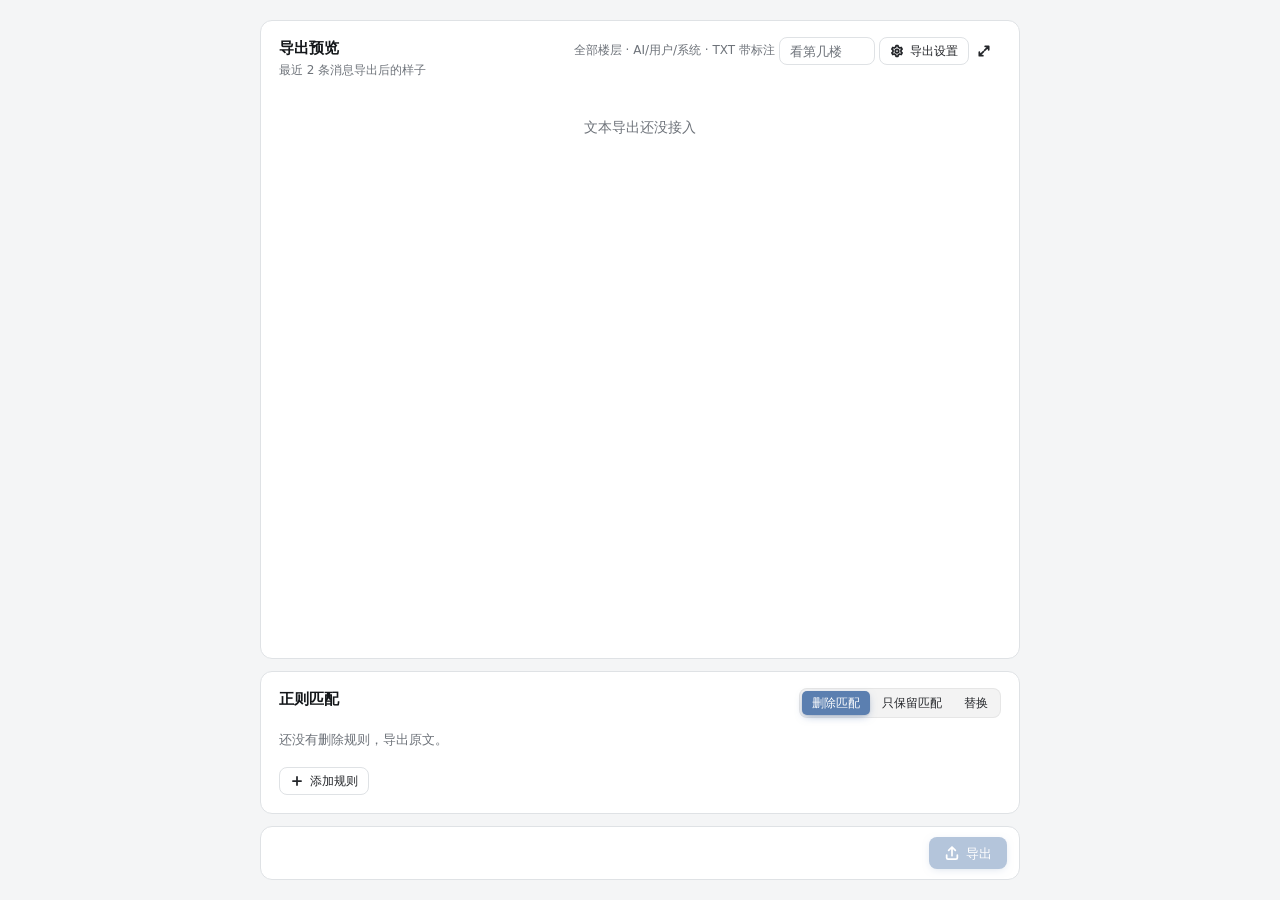
==== commit 319b9d32: "文本导出页入口调整，规则列表可拖动调高度 - 整理标签按钮移到正则匹配标题行，处理过标签时显示数量 - 整理标签、导出设置改为带边框的普通按钮 - 规则列表装不下时下方出现拖动条，可调整列表高度 - " ====
--- a/src/ui/page/index.html
+++ b/src/ui/page/index.html
@@ -39,7 +39,7 @@
         <div slot="extra" class="preview-extra">
           <span class="export-summary" id="export-summary"></span>
           <yakit-input id="preview-floor" class="preview-floor" type="number" size="sm" placeholder="看第几楼" aria-label="预览第几楼"></yakit-input>
-          <yakit-button id="export-settings" size="sm" variant="ghost" icon="../icons/settings.svg">导出设置</yakit-button>
+          <yakit-button id="export-settings" size="sm" icon="../icons/settings.svg">导出设置</yakit-button>
           <yakit-button id="preview-expand" size="sm" variant="ghost" icon="../icons/expand.svg" aria-label="查看全部楼层的导出预览"></yakit-button>
         </div>
         <div id="preview-body"></div>
@@ -47,19 +47,19 @@
 
       <!-- 紧跟其下：正则匹配 -->
       <yakit-card class="rule-card" id="rule-card" title="正则匹配">
-        <yakit-segmented slot="extra" id="rule-mode" size="sm" aria-label="匹配方式" value="delete">
-          <option value="delete">删除匹配</option>
-          <option value="keep">只保留匹配</option>
-          <option value="replace">替换</option>
-        </yakit-segmented>
-        <div class="tag-scan" id="tag-scan" hidden>
-          <span class="tag-scan-label">标签</span>
-          <span class="tag-scan-state" id="tag-scan-state"></span>
-          <yakit-button id="tag-open" size="sm" variant="ghost">整理标签</yakit-button>
+        <!-- 整理标签入口和匹配方式放在标题同一行 -->
+        <div slot="extra" class="rule-extra">
+          <yakit-button id="tag-open" size="sm" hidden>整理标签</yakit-button>
+          <yakit-segmented id="rule-mode" size="sm" aria-label="匹配方式" value="delete">
+            <option value="delete">删除匹配</option>
+            <option value="keep">只保留匹配</option>
+            <option value="replace">替换</option>
+          </yakit-segmented>
         </div>
         <p class="field-note stack-note" id="stack-note" hidden></p>
         <p class="rule-empty" id="rule-empty">还没有规则，导出原文。</p>
         <div class="rule-list" id="rule-list"></div>
+        <div class="rule-resize" id="rule-resize" role="separator" aria-orientation="horizontal" aria-label="拖动调整规则列表高度" hidden></div>
         <div class="btn-row rule-add">
           <yakit-button id="rule-add" size="sm" icon="../icons/plus.svg">添加规则</yakit-button>
           <yakit-button id="ai-open" size="sm" icon="../icons/sparkle.svg" hidden>AI 辅助</yakit-button>
@@ -397,7 +397,10 @@
 
   <!-- 文本导出：放大查看导出预览 -->
   <yakit-drawer id="preview-drawer" title="导出预览" width="760">
-    <p class="field-note preview-drawer-note" id="preview-drawer-note"></p>
+    <div class="preview-drawer-bar">
+      <p class="field-note preview-drawer-note" id="preview-drawer-note"></p>
+      <yakit-input id="preview-drawer-floor" class="preview-floor" type="number" size="sm" placeholder="看第几楼" aria-label="跳到第几楼"></yakit-input>
+    </div>
     <div class="preview-drawer-body" id="preview-drawer-body"></div>
   </yakit-drawer>
 
--- a/src/ui/page/export.css
+++ b/src/ui/page/export.css
@@ -45,11 +45,24 @@
 /* 叠加多套预设时：规则只能看，卡片上写明原因 */
 .stack-note { margin: 0 0 10px; }
 
-/* 标签：卡片上只留一行入口，完整的处理方式在「整理标签」抽屉里 */
-.tag-scan { display: flex; align-items: center; gap: 8px; margin-bottom: 10px; }
-.tag-scan-label { flex: none; font-size: 12px; color: var(--text-muted); }
-.tag-scan-state { flex: 1; min-width: 0; font-size: 12px; color: var(--text-muted); overflow: hidden; text-overflow: ellipsis; white-space: nowrap; }
-#tag-open { flex: none; }
+/* 标题行右边：整理标签入口 + 匹配方式；放不下时换行，靠右排 */
+.rule-extra { display: flex; flex-wrap: wrap; justify-content: flex-end; align-items: center; gap: 6px; min-width: 0; }
+.rule-extra > * { flex: none; }
+
+/* 规则列表底边的拖动条：拖动调整列表最多显示多高 */
+.rule-resize {
+  position: relative;
+  width: 36px;
+  height: 4px;
+  margin: 8px auto 0;
+  border-radius: 2px;
+  background: var(--divider);
+  cursor: ns-resize;
+  touch-action: none;
+  transition: background .2s ease;
+}
+.rule-resize::before { content: ''; position: absolute; inset: -8px -40px; }
+.rule-resize:hover, .rule-resize.dragging { background: var(--text-muted); }
 
 .rule-empty { margin: 0 0 8px; font-size: 13px; color: var(--text-muted); }
 .rule-add { margin-top: 8px; }
@@ -101,8 +114,22 @@
 .preview-extra { display: flex; align-items: center; gap: 4px; min-width: 0; }
 .preview-floor { width: 96px; flex: none; }
 
-/* 放大查看导出预览的宽抽屉 */
-.preview-drawer-note { margin: 0 0 12px; }
+/* 放大查看导出预览的宽抽屉：顶部一行说明小字 + 看第几楼 */
+/* 这一行吸在抽屉顶部，跳到某一楼后也能接着改楼号 */
+.preview-drawer-bar {
+  position: sticky;
+  top: -16px;
+  z-index: 1;
+  display: flex;
+  align-items: center;
+  gap: 12px;
+  margin: -16px -20px 12px;
+  padding: 10px 20px;
+  background: var(--card-bg);
+  border-bottom: 1px solid var(--divider);
+}
+.preview-drawer-body > * { scroll-margin-top: 64px; }
+.preview-drawer-note { flex: 1; min-width: 0; margin: 0; }
 .preview-drawer-body .preview-empty { min-height: 160px; }
 .preview-sentinel { height: 1px; }
 .export-summary {
@@ -151,7 +178,8 @@
   .preview-extra { display: contents; }
   .export-summary { order: 1; flex-basis: 100%; }
   /* 看第几楼放到摘要下面一行，不挤标题 */
-  .preview-floor { order: 2; width: 120px; --input-height: 34px; }
+  .preview-extra .preview-floor { order: 2; width: 120px; --input-height: 34px; }
+  .rule-card::part(header) { flex-wrap: wrap; row-gap: 8px; }
   .export-page { height: auto; min-height: 0; }
   .export-page > .preview-card { flex: none; }
   .preview-card::part(body) { max-height: 280px; }
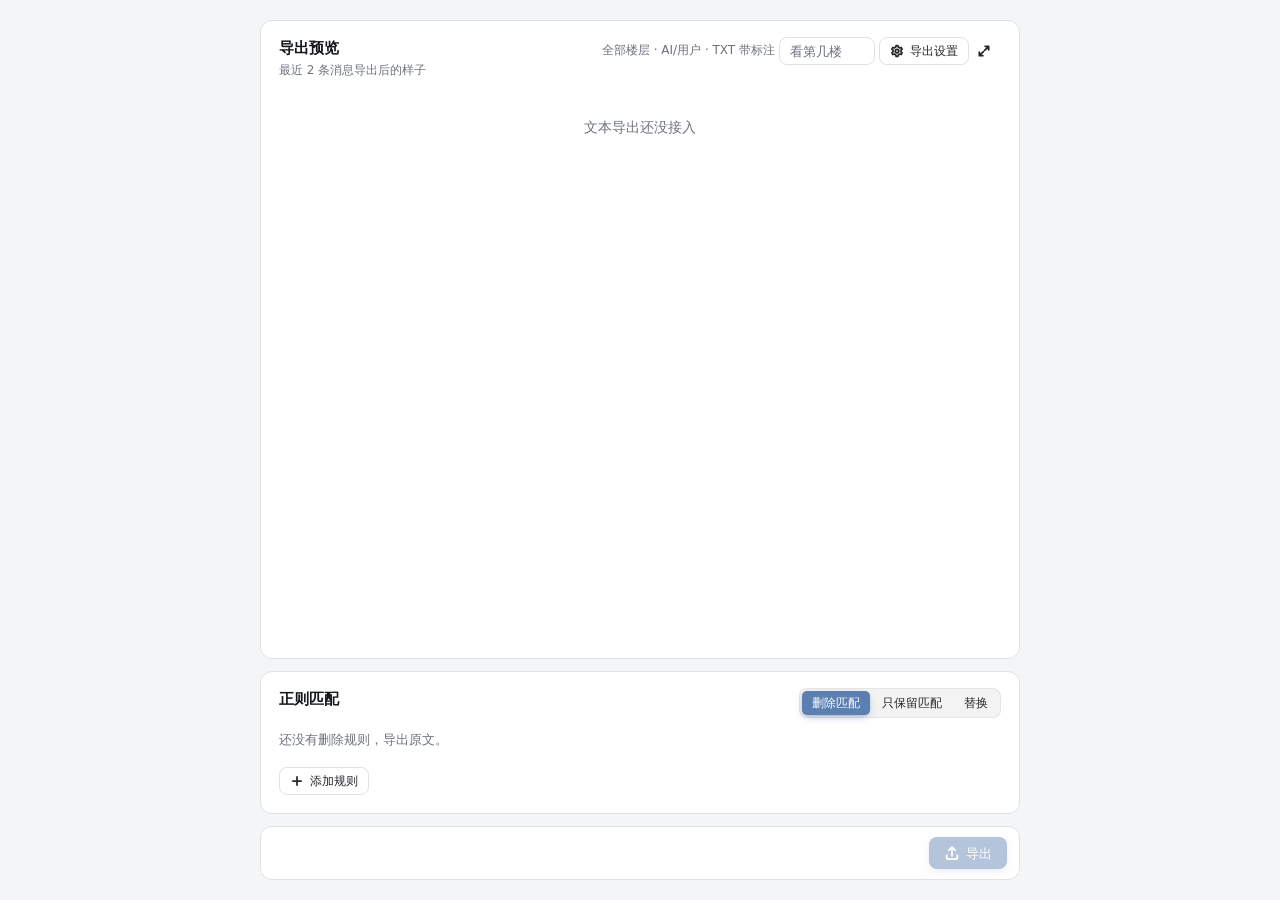
==== commit 6209415a: "refactor: 去掉「系统提示」消息类型开关，系统消息和旁白一律不导出" ====
--- a/src/ui/page/index.html
+++ b/src/ui/page/index.html
@@ -332,7 +332,6 @@
       <div class="drawer-rows">
         <yakit-switch id="opt-type-ai" label="AI 回复" description="角色说的话"></yakit-switch>
         <yakit-switch id="opt-type-user" label="用户台词" description="你发的消息"></yakit-switch>
-        <yakit-switch id="opt-type-system" label="系统提示" description="系统消息和旁白（/sys）"></yakit-switch>
         <yakit-switch id="opt-include-hidden" label="包含隐藏的楼层" description="关掉后，在酒馆里隐藏过的楼层都不导出"></yakit-switch>
       </div>
       <div class="notice" id="type-warning" role="alert" hidden>
@@ -354,11 +353,36 @@
         <option value="plain">仅正文</option>
       </yakit-segmented>
       <yakit-switch id="opt-illustrated" label="插画小说" hidden></yakit-switch>
+      <!-- EPUB 章节：只在选 EPUB 时显示，设置存在业务的 EPUB 偏好里 -->
+      <div class="epub-chapters" id="epub-chapters" hidden>
+        <div class="chapter-size">
+          <yakit-input id="opt-chapter-size" label="每章消息数" type="number" size="sm" placeholder="2"></yakit-input>
+        </div>
+        <p class="field-note" id="chapter-summary"></p>
+        <yakit-collapse id="chapter-names" title="自定义章节标题" summary="默认标题">
+          <div class="chapter-name-list" id="chapter-name-list"></div>
+        </yakit-collapse>
+      </div>
       <p class="field-note" id="opt-jsonl-note" hidden>导出成酒馆能直接导入的聊天文件，正文按规则清洗，其他信息原样保留。<br>建议先导出一份，导入后可以反复清洗。</p>
       <figure class="format-example" id="format-example" aria-label="导出效果示例">
         <figcaption>示例</figcaption>
         <pre id="format-example-text"></pre>
       </figure>
+      <!-- HTML 注释：默认去掉；保留时有注释才提醒，并可以只去掉注释符号 -->
+      <div class="comment-options">
+        <yakit-segmented id="opt-comments" block aria-label="HTML 注释" value="strip">
+          <option value="strip">去掉所有 HTML 注释</option>
+          <option value="keep">保留 HTML 注释</option>
+        </yakit-segmented>
+        <div id="comment-keep" hidden>
+          <yakit-switch id="opt-comment-text" label="只去掉注释符号" description="去掉 &lt;!-- 和 --&gt;，里面的文字留在正文里"></yakit-switch>
+          <p class="field-note comment-note">注意：若预设中有打草稿的条目，开启后正文会混乱，草稿会跳出来！</p>
+          <div class="notice is-warning" id="comment-warning" role="status" hidden>
+            <svg width="14" height="14" viewBox="0 0 24 24" fill="none" stroke="currentColor" stroke-width="2" stroke-linecap="round" stroke-linejoin="round" aria-hidden="true"><circle cx="12" cy="12" r="9"/><path d="M12 7.5v5.5M12 16.5h.01"/></svg>
+            <span id="comment-warning-text"></span>
+          </div>
+        </div>
+      </div>
     </section>
 
     <section class="drawer-section">
--- a/src/ui/page/export.css
+++ b/src/ui/page/export.css
@@ -148,6 +148,18 @@
 /* minmax(0, 1fr)：两个输入框平分宽度，不会被内容撑出抽屉 */
 .range-inputs { display: grid; grid-template-columns: minmax(0, 1fr) minmax(0, 1fr); gap: 10px; margin-top: 6px; }
 .drawer-stack > * + * { margin-top: 10px; }
+
+/* HTML 注释：和上面的示例卡片隔开一点 */
+.comment-options { margin-top: 14px; }
+#comment-keep { margin-top: 10px; }
+/* 注意小字和开关的说明文字对齐（开关 38px + 间距 10px） */
+.comment-note { margin: 2px 0 0 48px; }
+
+/* EPUB 章节：每章消息数和楼层输入框一样宽，章节标题收在折叠项里 */
+.epub-chapters { margin-top: 14px; }
+.chapter-size { max-width: calc(50% - 5px); }
+#chapter-names { margin-top: 10px; border-top: 1px solid var(--divider); border-bottom: 1px solid var(--divider); }
+.chapter-name-list { display: grid; gap: 8px; }
 
 /* 带类别标注 / 仅正文 的小示例卡片 */
 .format-example {
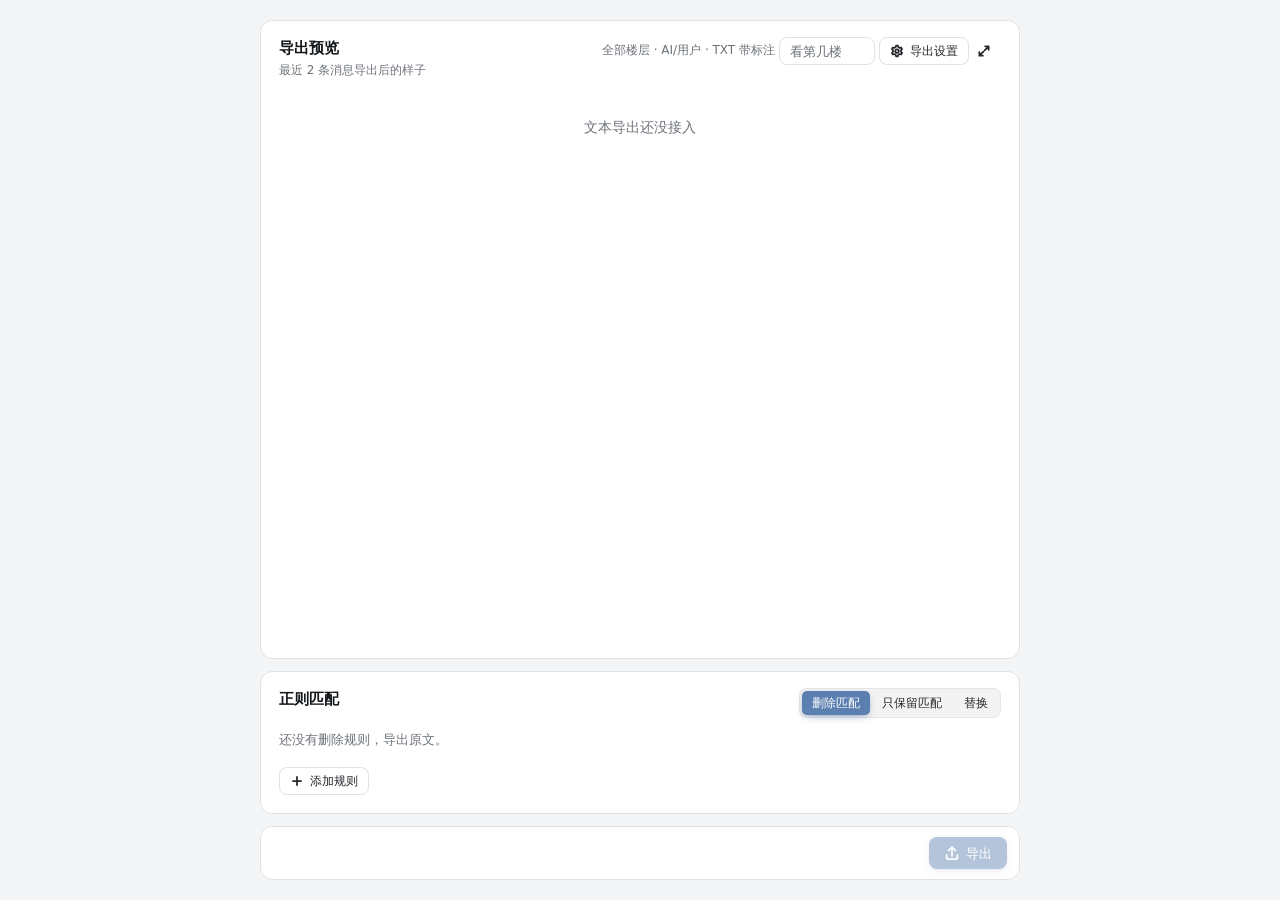
==== commit 1e41b6ba: "feat: 标签抽屉新增「首楼」，把开场白首尾包上所选标签写回聊天，避免被保留规则清掉" ====
--- a/src/ui/page/index.html
+++ b/src/ui/page/index.html
@@ -413,6 +413,11 @@
       </div>
       <p class="field-note">没识别到的标签可以自己加。<br>加进来后和识别到的一样选怎么处理。</p>
     </section>
+    <section class="drawer-section">
+      <h3>首楼</h3>
+      <yakit-select id="tag-first-floor" size="sm" aria-label="首楼包进哪个标签"></yakit-select>
+      <p class="field-note">开场白一般没有标签，选「只要这段」时会被清掉。<br>在这里选一个标签，会直接把首楼正文首尾包上它，改的是聊天记录。</p>
+    </section>
     <div slot="footer" class="tag-footer">
       <span class="card-extra" id="tag-plan-count"></span>
       <yakit-button id="tag-done" variant="primary">完成</yakit-button>
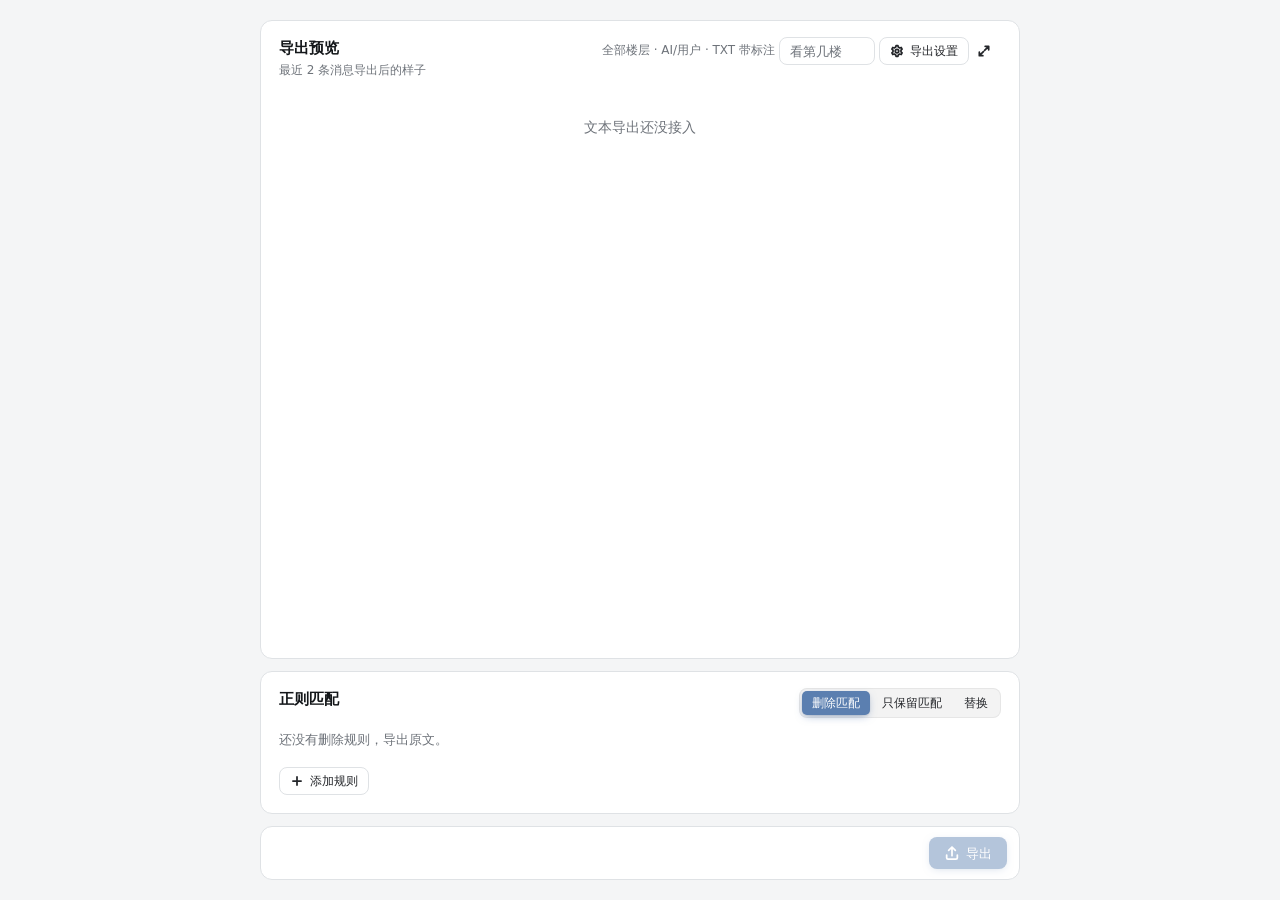
==== commit 44b7886d: "feat: API 管理「参数」新增润色最大输出，助手采样参数改为一行一项，润色页选中楼层恢复点睛色底" ====
--- a/src/ui/page/index.html
+++ b/src/ui/page/index.html
@@ -307,6 +307,14 @@
                 </yakit-segmented>
               </div>
               <p class="field-note">回复里读不到结果时自动再请求，超时和连不上不重试。<br>建议 1 次，每次重试都会再消耗额度。</p>
+              <div class="setting-field request-gap">
+                <span class="setting-label">最大输出</span>
+                <div class="request-timeout">
+                  <yakit-input id="request-max-tokens" type="number" size="sm" aria-label="最大输出（token）" placeholder="65535"></yakit-input>
+                  <span class="request-unit">token</span>
+                </div>
+              </div>
+              <p class="field-note">润色时每次最多让 AI 写这么多，写不完会自动接着写。<br>模型报错说长度超出上限时调小，比如 8192。</p>
           </div>
         </yakit-collapse>
       </div>
--- a/src/ui/page/polish.css
+++ b/src/ui/page/polish.css
@@ -43,6 +43,20 @@
 /* 楼层：楼号按钮点一下选中（点睛色底，同导出页的标签按钮），行尾是说明和修改按钮 */
 .polish-floor + .polish-floor { margin-top: 10px; }
 .polish-floor-head { display: flex; align-items: center; gap: 6px; min-height: 28px; margin-bottom: 2px; }
+/* 楼层号按钮：点一下选中、再点取消，选中用点睛色底 */
+.polish-floor-chip {
+  height: 24px; max-width: 100%; padding: 0 10px; overflow: hidden;
+  border: 0; border-radius: 999px;
+  background: color-mix(in srgb, var(--text-title) 6%, transparent);
+  box-shadow: inset 0 0 0 1px color-mix(in srgb, var(--text-title) 8%, transparent);
+  color: var(--text-body); font: inherit; font-size: 12px; white-space: nowrap; text-overflow: ellipsis;
+  cursor: pointer; transition: background-color 0.15s ease, color 0.15s ease;
+}
+.polish-floor-chip:hover { background: color-mix(in srgb, var(--text-title) 11%, transparent); color: var(--text-title); }
+.polish-floor-chip:focus { outline: none; }
+.polish-floor-chip:focus-visible { outline: 2px solid var(--primary); outline-offset: 1px; }
+.polish-floor-chip[aria-pressed="true"] { background: var(--accent); box-shadow: none; color: var(--on-accent); font-weight: 500; }
+@media (prefers-reduced-motion: reduce) { .polish-floor-chip { transition: none; } }
 .polish-floor-chip.is-static { cursor: default; background: transparent; box-shadow: none; padding: 0; color: var(--text-muted); }
 .polish-floor-chip.is-static:hover { background: transparent; color: var(--text-muted); }
 .polish-floor-note { display: inline-flex; align-items: center; gap: 4px; flex: 1; min-width: 0; font-size: 12px; color: var(--text-muted); white-space: nowrap; }
--- a/src/ui/page/api.css
+++ b/src/ui/page/api.css
@@ -14,11 +14,10 @@
 .assistant-card yakit-select { width: min(240px, 62%); }
 .assistant-card .field-note:last-child { margin-bottom: 0; }
 .assistant-reset { justify-content: flex-end; margin-top: 4px; }
-/* 采样参数：接口下面两列，名字在左、小号数字输入框在右 */
-.sampling-grid { display: grid; grid-template-columns: repeat(2, minmax(0, 1fr)); gap: 8px 20px; margin-top: 10px; }
-.sampling-cell { display: flex; align-items: flex-start; justify-content: space-between; gap: 8px; min-width: 0; }
-.sampling-cell .setting-label { flex: none; line-height: 28px; }
-.sampling-cell yakit-input { width: 96px; min-width: 0; }
+/* 采样参数：和上面几行一样，一行一项，名字在左、输入框在右 */
+.sampling-grid { display: flex; flex-direction: column; gap: 6px; margin-top: 6px; }
+.sampling-cell { display: flex; align-items: center; justify-content: space-between; gap: 12px; }
+.sampling-cell yakit-input { width: min(240px, 62%); }
 .assistant-card .sampling-grid + .field-note { margin-top: 8px; }
 
 #prompt-target-note { margin: 0 0 14px; }
@@ -34,7 +33,7 @@
   .api-model-row yakit-button { --btn-height: 34px; --btn-font: 13px; margin-bottom: 1px; }
   /* 助手的下拉框在手机上加高，手指好点 */
   .assistant-card yakit-select { --select-height: 34px; --select-font: 13px; }
-  .sampling-grid { grid-template-columns: minmax(0, 1fr); }
+  .sampling-cell yakit-input { --input-height: 34px; }
 }
 
 /* 自定义提示词：分段选在看哪一类，下面是这一类的提示词列表 */
